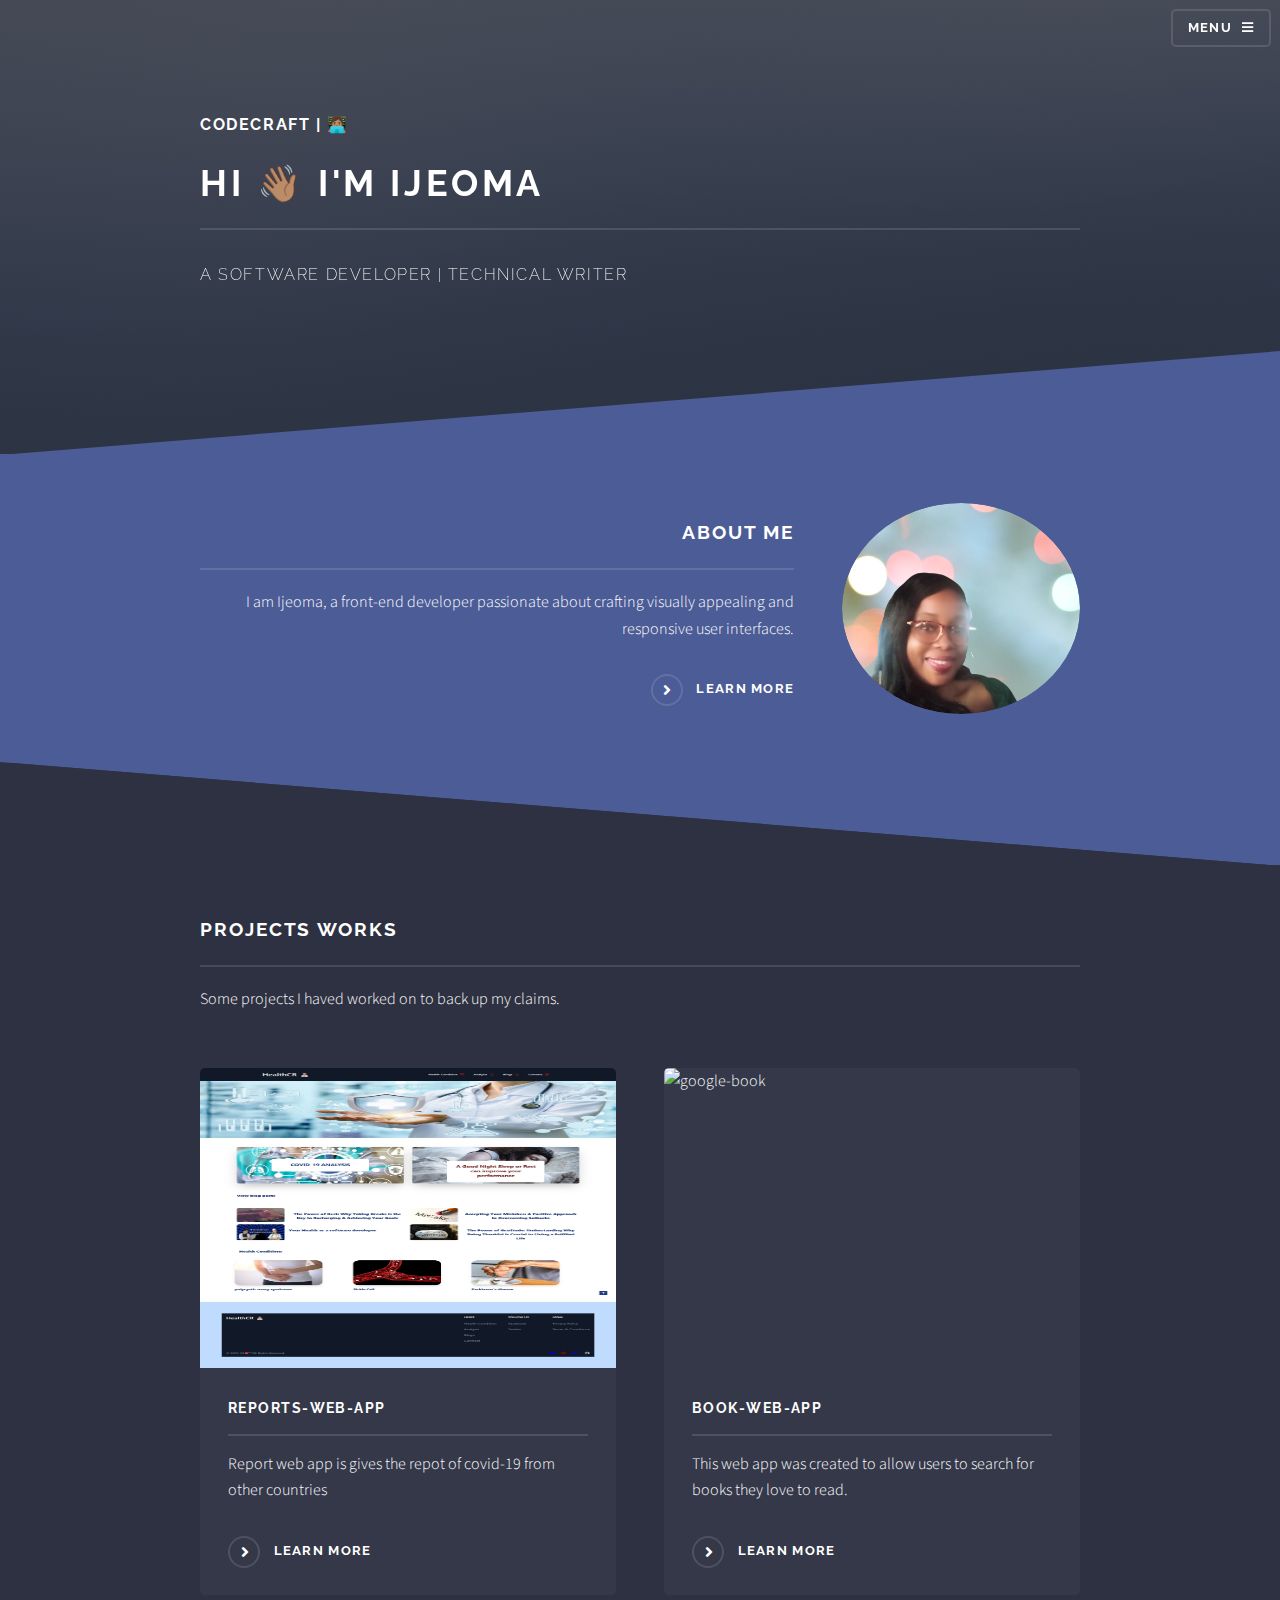
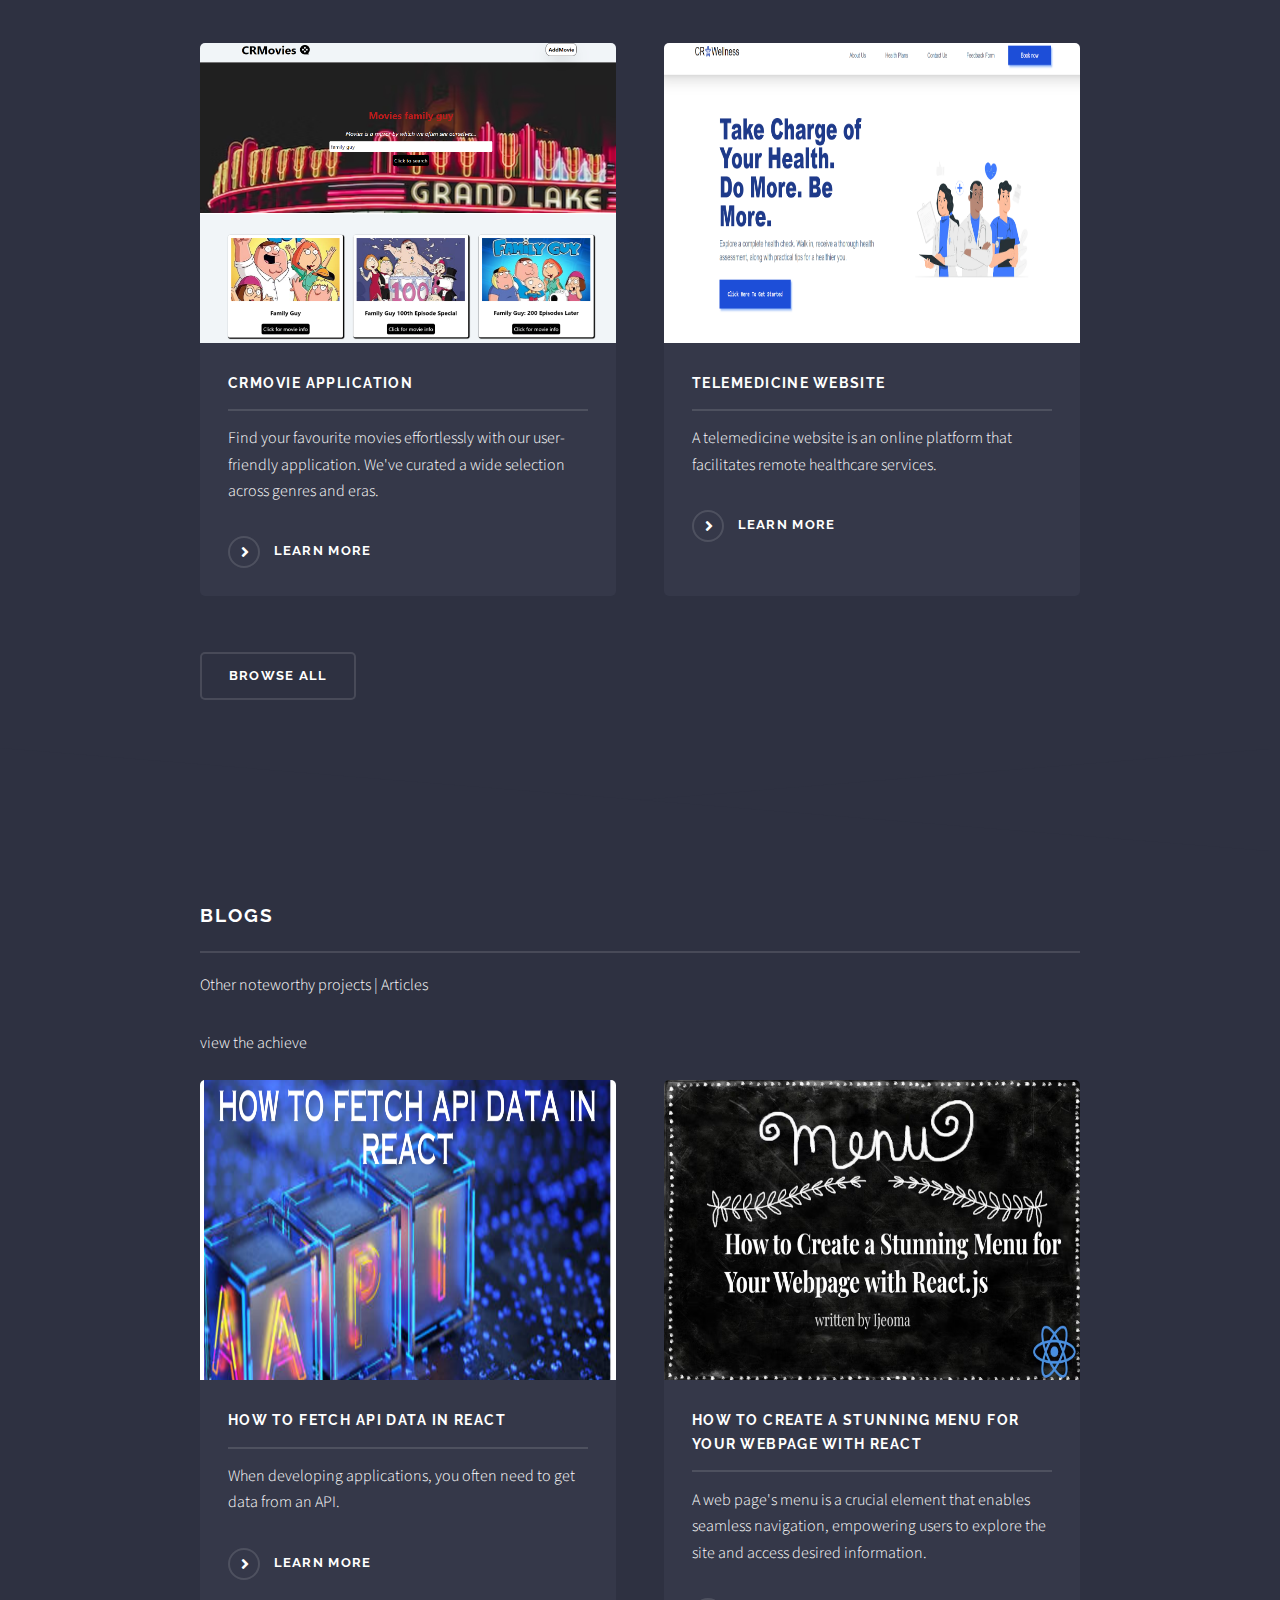
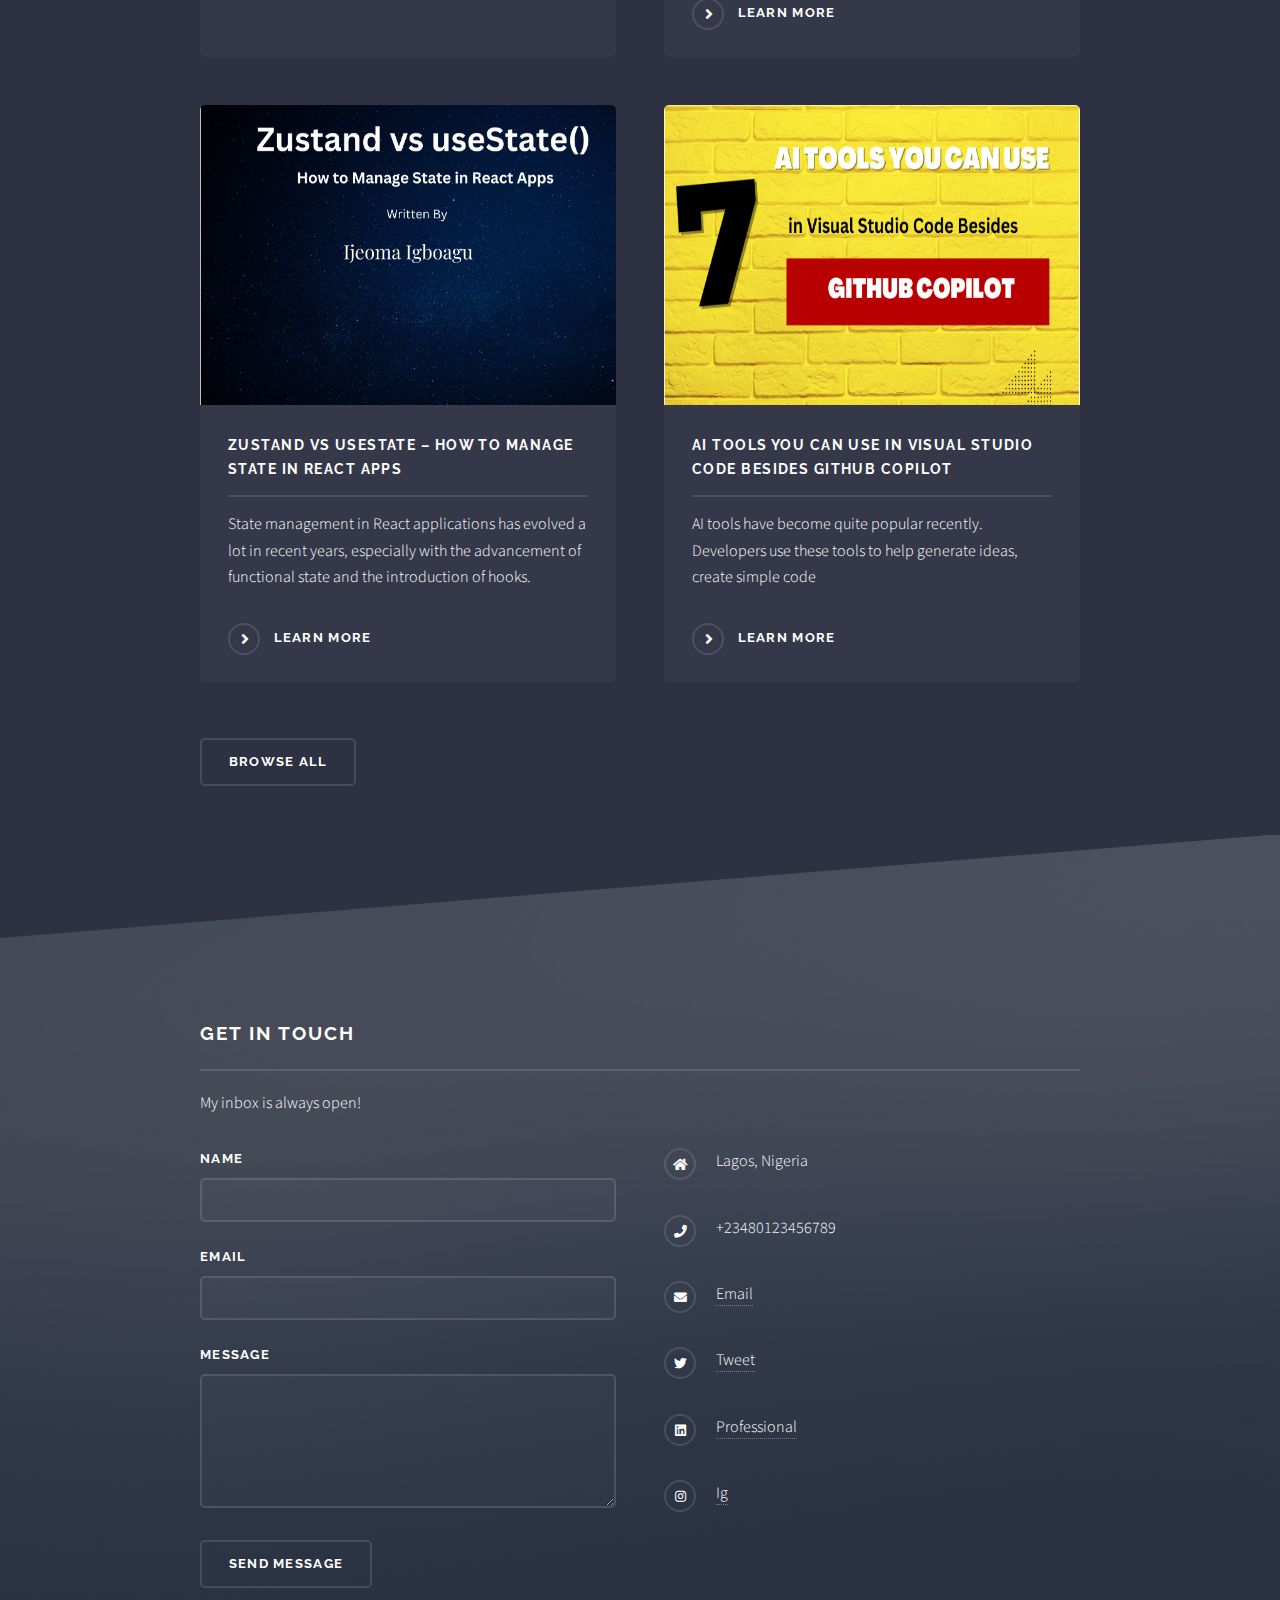
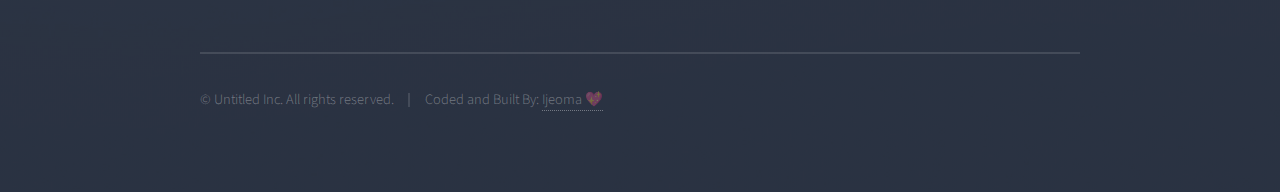
==== index.html @ 98dce1ad "headstarter-commit-portfolio" ====
<!DOCTYPE HTML>
<html lang="en" >
	<head>
		<title>Codecraft | 👩🏽‍💻</title>
		<meta charset="utf-8" />
		<meta name="viewport" content="width=device-width, initial-scale=1" />
		
		<link rel="stylesheet" href="assets/css/main.css" />
		<noscript><link rel="stylesheet" href="assets/css/noscript.css" /></noscript>
	</head>
	<body class="is-preload">

		<!-- Page Wrapper -->
			<div id="page-wrapper">

				<!-- Header -->
					<header id="header" class="alt">
						<h1><a href="index.html">👩🏽‍💻</a></h1>
						<nav>
							<a href="#menu">Menu</a>
						</nav>
					</header>

				<!-- Menu -->
					<nav id="menu">
						<div class="inner">
							<h2>Menu</h2>
							<ul class="links">
								<li><a href="index.html">Home</a></li>
								<li><a href="#about">About me</a></li>
								<li><a href="#projects">Projects</a></li>
								<li><a href="#blog">Blog</a></li>
								<li><a href="#footer">Contact</a></li>
							</ul>
							<a href="#" class="close">Close</a>
						</div>
					</nav>

				<!-- Banner -->
					<section id="banner">
						<div class="inner">
							<h1> Codecraft | 👩🏽‍💻</h1>
							<h2>Hi 👋🏽 I'm Ijeoma</h2>
							<p>A software developer | Technical writer</p>
						</div>
					</section>

				<!-- Wrapper -->
					<section id="wrapper">

						<!-- One -->
							<section id="about" class="wrapper spotlight style1">
								<div class="inner">
										<a href="#" class="image"><img src="images/ijay.png" alt="ij" /></a>
									<div class="content">
										<h2 class="major">About Me</h2>
										<p>I am Ijeoma, a front-end developer passionate about crafting visually appealing and responsive user interfaces.</p>
										<a href="about.html" class="special">Learn more</a>
									</div>
								</div>
							</section>
							<!-- two -->
							<section id="projects" class="wrapper alt style1">

								<div class="inner">
									<h2 class="major">Projects Works</h2>
									<p>	Some projects I haved worked on to back up my claims.</p>
									<section class="features">
										<article>
											<a href="#" class="image"><img src="images/reportpic.png" alt="web" class="imgs" /></a>
											<h3 class="major">Reports-Web-App</h3>
											<p>Report web app is gives the repot of covid-19 from other countries</p>
											<a href="https://github.com/ijayhub/Report-web-app" class="special">Learn more</a>
										</article>
										<article>
											<a href="#" class="image"><img src="images/google-book-apl.gif" alt="google-book" class="imgs" /></a>
											<h3 class="major">Book-Web-App</h3>
											<p>This web app was created to allow users to search for books they love to read.</p>
											<a href="https://github.com/ijayhub/Book-Web-App" class="special">Learn more</a>
										</article>
										<article>
											<a href="#" class="image"><img src="images/merncover.png" alt="fullstack" class="imgs" /></a>
											<h3 class="major">CrMovie Application</h3>
											<p>Find your favourite movies effortlessly with our user-friendly application. We've curated a wide selection across genres and eras.</p>
											<a href="https://github.com/ijayhub/Mern-project-final--tunga" class="special">Learn more</a>
										</article>
										<article>
											<a href="#" class="image"><img src="images/telemedicine-website.png" alt="telemedicine" class="imgs" /></a>
											<h3 class="major">Telemedicine Website</h3>
											<p>A telemedicine website is an online platform that facilitates remote healthcare services.</p>
											<a href="https://github.com/ijayhub/Telemedicine" class="special">Learn more</a>
										</article>
									</section>
									<ul class="actions">
										<li><a href="https://github.com/ijayhub" class="button">Browse All</a></li>
									</ul>
								</div>
							</section>
							<section id="blog" class="wrapper alt style1">

								<div class="inner">
									<h2 class="major">Blogs</h2>
									<p>Other noteworthy projects | Articles</p>
									<small>view the achieve</small>
									<section class="features">
										<article>
											<a href="#" class="image"><img src="images/1.png" alt="article1" class="imgs" /></a>
											<h3 class="major">How to Fetch API Data in React</h3>
											<p>When developing applications, you often need to get data from an API. </p>
											<a href="https://www.freecodecamp.org/news/how-to-fetch-api-data-in-react/" class="special">Learn more</a>
										</article>
										<article>
											<a href="#" class="image"><img src="images/2menu.jpg" alt="article2"  class="imgs" /></a>
											<h3 class="major">How to Create a Stunning Menu for Your Webpage with React</h3>
											<p>A web page's menu is a crucial element that enables seamless navigation, empowering users to explore the site and access desired information. </p>
											<a href="https://ijaycent.hashnode.dev/how-to-create-a-stunning-menu-for-your-webpage-with-react" class="special">Learn more</a>
										</article>
										<article>
											<a href="#" class="image"><img src="images/3usestate.png" alt="article3"  class="imgs" /></a>
											<h3 class="major">Zustand vs useState – How to Manage State in React Apps</h3>
											<p>State management in React applications has evolved a lot in recent years, especially with the advancement of functional state and the introduction of hooks.</p>
											<a href="https://www.freecodecamp.org/news/zustand-vs-usestate-how-to-manage-state-in-react/" class="special">Learn more</a>
										</article>
										<article>
											<a href="#" class="image"><img src="images/3.png" alt="article4"  class="imgs" /></a>
											<h3 class="major">AI Tools You Can Use in Visual Studio Code Besides GitHub Copilot</h3>
											<p>AI tools have become quite popular recently. Developers use these tools to help generate ideas, create simple code</p>
											<a href="https://www.freecodecamp.org/news/ai-tools-to-use-in-vs-code/" class="special">Learn more</a>
										</article>
									</section>
									<ul class="actions">
										<li><a href="https://www.freecodecamp.org/news/author/ijeoma/" class="button">Browse All</a></li>
									</ul>
								</div>
							</section>
					</section>

				<!-- Footer -->
					<section id="footer">
						<div class="inner">
							<h2 class="major">Get in touch</h2>
							<p>My inbox is always open!</p>
							<form method="post" action="https://usebasin.com/f/1b618f556885">
								<div class="fields">
									<div class="field">
										<label for="name">Name</label>
										<input type="text" name="name" id="name" />
									</div>
									<div class="field">
										<label for="email">Email</label>
										<input type="email" name="email" id="email" />
									</div>
									<div class="field">
										<label for="message">Message</label>
										<textarea name="message" id="message" rows="4"></textarea>
									</div>
								</div>
								<ul class="actions">
									<li><input type="submit" value="Send Message" /></li>
								</ul>
							</form>
							<ul class="contact">
								<li class="icon solid fa-home">
									Lagos, Nigeria
								</li>
								<li class="icon solid fa-phone">+23480123456789</li>
								<li class="icon solid fa-envelope"><a href="mailto:ijeonyi@gmail.com">Email</a>
								<li class="icon brands fa-twitter"><a href="https://twitter.com/ijaydimples">Tweet</a></li>
								<li class="icon brands fa-linkedin"><a href="https://www.linkedin.com/in/ijeoma-igboagu/">Professional</a></li>
								<li class="icon brands fa-instagram"><a href="https://instagram.com/ij.ijay/">Ig</a></li>
							</ul>
							<ul class="copyright">
								<li>&copy; Untitled Inc. All rights reserved.</li><li> Coded and Built By: <a href="https://github.com/ijayhub">Ijeoma 💖</a></li>
							</ul>
						</div>
					</section>

			</div>

		<!-- Scripts -->
			<script src="assets/js/jquery.min.js"></script>
			<script src="assets/js/jquery.scrollex.min.js"></script>
			<script src="assets/js/browser.min.js"></script>
			<script src="assets/js/breakpoints.min.js"></script>
			<script src="assets/js/util.js"></script>
			<script src="assets/js/main.js"></script>

	</body>
</html>
---- assets/css/main.css ----
@import url(fontawesome-all.min.css);
@import url("https://fonts.googleapis.com/css?family=Raleway:200,700|Source+Sans+Pro:300,600,300italic,600italic");

/*
	Solid State by HTML5 UP
	html5up.net | @ajlkn
	Free for personal and commercial use under the CCA 3.0 license (html5up.net/license)
*/

html, body, div, span, applet, object,
iframe, h1, h2, h3, h4, h5, h6, p, blockquote,
pre, a, abbr, acronym, address, big, cite,
code, del, dfn, em, img, ins, kbd, q, s, samp,
small, strike, strong, sub, sup, tt, var, b,
u, i, center, dl, dt, dd, ol, ul, li, fieldset,
form, label, legend, table, caption, tbody,
tfoot, thead, tr, th, td, article, aside,
canvas, details, embed, figure, figcaption,
footer, header, hgroup, menu, nav, output, ruby,
section, summary, time, mark, audio, video {
	margin: 0;
	padding: 0;
	border: 0;
	font-size: 100%;
	font: inherit;
	vertical-align: baseline;}

article, aside, details, figcaption, figure,
footer, header, hgroup, menu, nav, section {
	display: block;}

body {
	line-height: 1;
}

ol, ul {
	list-style: none;
}

blockquote, q {
	quotes: none;
}

	blockquote:before, blockquote:after, q:before, q:after {
		content: '';
		content: none;
	}

table {
	border-collapse: collapse;
	border-spacing: 0;
}

body {
	-webkit-text-size-adjust: none;
}

mark {
	background-color: transparent;
	color: inherit;
}

input::-moz-focus-inner {
	border: 0;
	padding: 0;
}

input, select, textarea {
	-moz-appearance: none;
	-webkit-appearance: none;
	-ms-appearance: none;
	appearance: none;
}

/* Basic */

	@-ms-viewport {
		width: device-width;
	}

	body {
		-ms-overflow-style: scrollbar;
	}

	@media screen and (max-width: 480px) {

		html, body {
			min-width: 320px;
		}

	}

	html {
		box-sizing: border-box;
	}

	*, *:before, *:after {
		box-sizing: inherit;
	}

	body {
		background-color: #2e3141;
		background-image: linear-gradient(to top, rgba(46, 49, 65, 0.8), rgba(46, 49, 65, 0.8)), url("../../images/bg.jpg");
		background-size: auto,
 cover;
		background-attachment: fixed,
 fixed;
		background-position: center,
 center;
	}

		body.is-preload *, body.is-preload *:before, body.is-preload *:after {
			-moz-animation: none !important;
			-webkit-animation: none !important;
			-ms-animation: none !important;
			animation: none !important;
			-moz-transition: none !important;
			-webkit-transition: none !important;
			-ms-transition: none !important;
			transition: none !important;
		}

/* Type */

	body, input, select, textarea {
		color: #ffffff;
		font-family: "Source Sans Pro", Helvetica, sans-serif;
		font-size: 16.5pt;
		font-weight: 300;
		line-height: 1.65;
	}

		@media screen and (max-width: 1680px) {

			body, input, select, textarea {
				font-size: 13pt;
			}

		}

		@media screen and (max-width: 1280px) {

			body, input, select, textarea {
				font-size: 12pt;
			}

		}

		@media screen and (max-width: 980px) {

			body, input, select, textarea {
				font-size: 12pt;
			}

		}

		@media screen and (max-width: 736px) {

			body, input, select, textarea {
				font-size: 12pt;
			}

		}

		@media screen and (max-width: 480px) {

			body, input, select, textarea {
				font-size: 12pt;
			}

		}

	a {
		-moz-transition: color 0.2s ease-in-out, border-bottom-color 0.2s ease-in-out;
		-webkit-transition: color 0.2s ease-in-out, border-bottom-color 0.2s ease-in-out;
		-ms-transition: color 0.2s ease-in-out, border-bottom-color 0.2s ease-in-out;
		transition: color 0.2s ease-in-out, border-bottom-color 0.2s ease-in-out;
		border-bottom: dotted 1px rgba(255, 255, 255, 0.35);
		color: #ffffff;
		text-decoration: none;
	}

		a:hover {
			border-bottom-color: transparent;
			color: #ffffff !important;
		}

		a.special:not(.button) {
			text-decoration: none;
			border-bottom: 0;
			display: block;
			font-family: Raleway, Helvetica, sans-serif;
			font-size: 0.8em;
			font-weight: 700;
			letter-spacing: 0.1em;
			margin: 0 0 2em 0;
			text-transform: uppercase;
		}

			a.special:not(.button):before {
				-moz-osx-font-smoothing: grayscale;
				-webkit-font-smoothing: antialiased;
				display: inline-block;
				font-style: normal;
				font-variant: normal;
				text-rendering: auto;
				line-height: 1;
				text-transform: none !important;
				font-family: 'Font Awesome 5 Free';
				font-weight: 900;
			}

			a.special:not(.button):before {
				-moz-transition: background-color 0.2s ease-in-out;
				-webkit-transition: background-color 0.2s ease-in-out;
				-ms-transition: background-color 0.2s ease-in-out;
				transition: background-color 0.2s ease-in-out;
				border-radius: 100%;
				border: solid 2px rgba(255, 255, 255, 0.125);
				content: '\f105';
				display: inline-block;
				font-size: 1.25em;
				height: 2em;
				line-height: 1.75em;
				margin-right: 0.85em;
				text-align: center;
				text-indent: 0.15em;
				vertical-align: middle;
				width: 2em;
			}

			a.special:not(.button):hover:before {
				background-color: rgba(255, 255, 255, 0.025);
			}

			a.special:not(.button):active:before {
				background-color: rgba(255, 255, 255, 0.075);
			}

	strong, b {
		color: #ffffff;
		font-weight: 600;
	}

	em, i {
		font-style: italic;
	}

	p {
		margin: 0 0 2em 0;
	}

	h1, h2, h3, h4, h5, h6 {
		color: #ffffff;
		font-family: Raleway, Helvetica, sans-serif;
		font-weight: 700;
		letter-spacing: 0.1em;
		margin: 0 0 1em 0;
		text-transform: uppercase;
	}

		h1 a, h2 a, h3 a, h4 a, h5 a, h6 a {
			color: inherit;
			text-decoration: none;
			border-bottom: 0;
		}

		h1 span, h2 span, h3 span, h4 span, h5 span, h6 span {
			font-weight: 200;
		}

		h1.major, h2.major, h3.major, h4.major, h5.major, h6.major {
			padding-bottom: 1em;
			border-bottom: solid 2px rgba(255, 255, 255, 0.125);
		}

	h2 {
		font-size: 1.2em;
	}

	h3 {
		font-size: 0.9em;
	}

	h4 {
		font-size: 0.7em;
	}

	h5 {
		font-size: 0.7em;
	}

	h6 {
		font-size: 0.7em;
	}

	@media screen and (max-width: 736px) {

		h2 {
			font-size: 1em;
		}

		h3 {
			font-size: 0.8em;
		}

	}

	sub {
		font-size: 0.8em;
		position: relative;
		top: 0.5em;
	}

	sup {
		font-size: 0.8em;
		position: relative;
		top: -0.5em;
	}

	blockquote {
		border-left: solid 4px rgba(255, 255, 255, 0.125);
		font-style: italic;
		margin: 0 0 2em 0;
		padding: 0.5em 0 0.5em 2em;
	}

	code {
		background: rgba(255, 255, 255, 0.025);
		border-radius: 5px;
		border: solid 2px rgba(255, 255, 255, 0.125);
		font-family: "Courier New", monospace;
		font-size: 0.9em;
		margin: 0 0.25em;
		padding: 0.25em 0.65em;
	}

	pre {
		-webkit-overflow-scrolling: touch;
		font-family: "Courier New", monospace;
		font-size: 0.9em;
		margin: 0 0 2em 0;
	}

		pre code {
			display: block;
			line-height: 1.75em;
			padding: 1em 1.5em;
			overflow-x: auto;
		}

	hr {
		border: 0;
		border-bottom: solid 2px rgba(255, 255, 255, 0.125);
		margin: 2.5em 0;
	}

		hr.major {
			margin: 4em 0;
		}

	.align-left {
		text-align: left;
	}

	.align-center {
		text-align: center;
	}

	.align-right {
		text-align: right;
	}

/* Row */

	.row {
		display: flex;
		flex-wrap: wrap;
		box-sizing: border-box;
		align-items: stretch;
	}

		.row > * {
			box-sizing: border-box;
		}

		.row.gtr-uniform > * > :last-child {
			margin-bottom: 0;
		}

		.row.aln-left {
			justify-content: flex-start;
		}

		.row.aln-center {
			justify-content: center;
		}

		.row.aln-right {
			justify-content: flex-end;
		}

		.row.aln-top {
			align-items: flex-start;
		}

		.row.aln-middle {
			align-items: center;
		}

		.row.aln-bottom {
			align-items: flex-end;
		}

		.row > .imp {
			order: -1;
		}

		.row > .col-1 {
			width: 8.33333%;
		}

		.row > .off-1 {
			margin-left: 8.33333%;
		}

		.row > .col-2 {
			width: 16.66667%;
		}

		.row > .off-2 {
			margin-left: 16.66667%;
		}

		.row > .col-3 {
			width: 25%;
		}

		.row > .off-3 {
			margin-left: 25%;
		}

		.row > .col-4 {
			width: 33.33333%;
		}

		.row > .off-4 {
			margin-left: 33.33333%;
		}

		.row > .col-5 {
			width: 41.66667%;
		}

		.row > .off-5 {
			margin-left: 41.66667%;
		}

		.row > .col-6 {
			width: 50%;
		}

		.row > .off-6 {
			margin-left: 50%;
		}

		.row > .col-7 {
			width: 58.33333%;
		}

		.row > .off-7 {
			margin-left: 58.33333%;
		}

		.row > .col-8 {
			width: 66.66667%;
		}

		.row > .off-8 {
			margin-left: 66.66667%;
		}

		.row > .col-9 {
			width: 75%;
		}

		.row > .off-9 {
			margin-left: 75%;
		}

		.row > .col-10 {
			width: 83.33333%;
		}

		.row > .off-10 {
			margin-left: 83.33333%;
		}

		.row > .col-11 {
			width: 91.66667%;
		}

		.row > .off-11 {
			margin-left: 91.66667%;
		}

		.row > .col-12 {
			width: 100%;
		}

		.row > .off-12 {
			margin-left: 100%;
		}

		.row.gtr-0 {
			margin-top: 0;
			margin-left: 0em;
		}

			.row.gtr-0 > * {
				padding: 0 0 0 0em;
			}

			.row.gtr-0.gtr-uniform {
				margin-top: 0em;
			}

				.row.gtr-0.gtr-uniform > * {
					padding-top: 0em;
				}

		.row.gtr-25 {
			margin-top: 0;
			margin-left: -0.4375em;
		}

			.row.gtr-25 > * {
				padding: 0 0 0 0.4375em;
			}

			.row.gtr-25.gtr-uniform {
				margin-top: -0.4375em;
			}

				.row.gtr-25.gtr-uniform > * {
					padding-top: 0.4375em;
				}

		.row.gtr-50 {
			margin-top: 0;
			margin-left: -0.875em;
		}

			.row.gtr-50 > * {
				padding: 0 0 0 0.875em;
			}

			.row.gtr-50.gtr-uniform {
				margin-top: -0.875em;
			}

				.row.gtr-50.gtr-uniform > * {
					padding-top: 0.875em;
				}

		.row {
			margin-top: 0;
			margin-left: -1.75em;
		}

			.row > * {
				padding: 0 0 0 1.75em;
			}

			.row.gtr-uniform {
				margin-top: -1.75em;
			}

				.row.gtr-uniform > * {
					padding-top: 1.75em;
				}

		.row.gtr-150 {
			margin-top: 0;
			margin-left: -2.625em;
		}

			.row.gtr-150 > * {
				padding: 0 0 0 2.625em;
			}

			.row.gtr-150.gtr-uniform {
				margin-top: -2.625em;
			}

				.row.gtr-150.gtr-uniform > * {
					padding-top: 2.625em;
				}

		.row.gtr-200 {
			margin-top: 0;
			margin-left: -3.5em;
		}

			.row.gtr-200 > * {
				padding: 0 0 0 3.5em;
			}

			.row.gtr-200.gtr-uniform {
				margin-top: -3.5em;
			}

				.row.gtr-200.gtr-uniform > * {
					padding-top: 3.5em;
				}

		@media screen and (max-width: 1680px) {

			.row {
				display: flex;
				flex-wrap: wrap;
				box-sizing: border-box;
				align-items: stretch;
			}

				.row > * {
					box-sizing: border-box;
				}

				.row.gtr-uniform > * > :last-child {
					margin-bottom: 0;
				}

				.row.aln-left {
					justify-content: flex-start;
				}

				.row.aln-center {
					justify-content: center;
				}

				.row.aln-right {
					justify-content: flex-end;
				}

				.row.aln-top {
					align-items: flex-start;
				}

				.row.aln-middle {
					align-items: center;
				}

				.row.aln-bottom {
					align-items: flex-end;
				}

				.row > .imp-xlarge {
					order: -1;
				}

				.row > .col-1-xlarge {
					width: 8.33333%;
				}

				.row > .off-1-xlarge {
					margin-left: 8.33333%;
				}

				.row > .col-2-xlarge {
					width: 16.66667%;
				}

				.row > .off-2-xlarge {
					margin-left: 16.66667%;
				}

				.row > .col-3-xlarge {
					width: 25%;
				}

				.row > .off-3-xlarge {
					margin-left: 25%;
				}

				.row > .col-4-xlarge {
					width: 33.33333%;
				}

				.row > .off-4-xlarge {
					margin-left: 33.33333%;
				}

				.row > .col-5-xlarge {
					width: 41.66667%;
				}

				.row > .off-5-xlarge {
					margin-left: 41.66667%;
				}

				.row > .col-6-xlarge {
					width: 50%;
				}

				.row > .off-6-xlarge {
					margin-left: 50%;
				}

				.row > .col-7-xlarge {
					width: 58.33333%;
				}

				.row > .off-7-xlarge {
					margin-left: 58.33333%;
				}

				.row > .col-8-xlarge {
					width: 66.66667%;
				}

				.row > .off-8-xlarge {
					margin-left: 66.66667%;
				}

				.row > .col-9-xlarge {
					width: 75%;
				}

				.row > .off-9-xlarge {
					margin-left: 75%;
				}

				.row > .col-10-xlarge {
					width: 83.33333%;
				}

				.row > .off-10-xlarge {
					margin-left: 83.33333%;
				}

				.row > .col-11-xlarge {
					width: 91.66667%;
				}

				.row > .off-11-xlarge {
					margin-left: 91.66667%;
				}

				.row > .col-12-xlarge {
					width: 100%;
				}

				.row > .off-12-xlarge {
					margin-left: 100%;
				}

				.row.gtr-0 {
					margin-top: 0;
					margin-left: 0em;
				}

					.row.gtr-0 > * {
						padding: 0 0 0 0em;
					}

					.row.gtr-0.gtr-uniform {
						margin-top: 0em;
					}

						.row.gtr-0.gtr-uniform > * {
							padding-top: 0em;
						}

				.row.gtr-25 {
					margin-top: 0;
					margin-left: -0.4375em;
				}

					.row.gtr-25 > * {
						padding: 0 0 0 0.4375em;
					}

					.row.gtr-25.gtr-uniform {
						margin-top: -0.4375em;
					}

						.row.gtr-25.gtr-uniform > * {
							padding-top: 0.4375em;
						}

				.row.gtr-50 {
					margin-top: 0;
					margin-left: -0.875em;
				}

					.row.gtr-50 > * {
						padding: 0 0 0 0.875em;
					}

					.row.gtr-50.gtr-uniform {
						margin-top: -0.875em;
					}

						.row.gtr-50.gtr-uniform > * {
							padding-top: 0.875em;
						}

				.row {
					margin-top: 0;
					margin-left: -1.75em;
				}

					.row > * {
						padding: 0 0 0 1.75em;
					}

					.row.gtr-uniform {
						margin-top: -1.75em;
					}

						.row.gtr-uniform > * {
							padding-top: 1.75em;
						}

				.row.gtr-150 {
					margin-top: 0;
					margin-left: -2.625em;
				}

					.row.gtr-150 > * {
						padding: 0 0 0 2.625em;
					}

					.row.gtr-150.gtr-uniform {
						margin-top: -2.625em;
					}

						.row.gtr-150.gtr-uniform > * {
							padding-top: 2.625em;
						}

				.row.gtr-200 {
					margin-top: 0;
					margin-left: -3.5em;
				}

					.row.gtr-200 > * {
						padding: 0 0 0 3.5em;
					}

					.row.gtr-200.gtr-uniform {
						margin-top: -3.5em;
					}

						.row.gtr-200.gtr-uniform > * {
							padding-top: 3.5em;
						}

		}

		@media screen and (max-width: 1280px) {

			.row {
				display: flex;
				flex-wrap: wrap;
				box-sizing: border-box;
				align-items: stretch;
			}

				.row > * {
					box-sizing: border-box;
				}

				.row.gtr-uniform > * > :last-child {
					margin-bottom: 0;
				}

				.row.aln-left {
					justify-content: flex-start;
				}

				.row.aln-center {
					justify-content: center;
				}

				.row.aln-right {
					justify-content: flex-end;
				}

				.row.aln-top {
					align-items: flex-start;
				}

				.row.aln-middle {
					align-items: center;
				}

				.row.aln-bottom {
					align-items: flex-end;
				}

				.row > .imp-large {
					order: -1;
				}

				.row > .col-1-large {
					width: 8.33333%;
				}

				.row > .off-1-large {
					margin-left: 8.33333%;
				}

				.row > .col-2-large {
					width: 16.66667%;
				}

				.row > .off-2-large {
					margin-left: 16.66667%;
				}

				.row > .col-3-large {
					width: 25%;
				}

				.row > .off-3-large {
					margin-left: 25%;
				}

				.row > .col-4-large {
					width: 33.33333%;
				}

				.row > .off-4-large {
					margin-left: 33.33333%;
				}

				.row > .col-5-large {
					width: 41.66667%;
				}

				.row > .off-5-large {
					margin-left: 41.66667%;
				}

				.row > .col-6-large {
					width: 50%;
				}

				.row > .off-6-large {
					margin-left: 50%;
				}

				.row > .col-7-large {
					width: 58.33333%;
				}

				.row > .off-7-large {
					margin-left: 58.33333%;
				}

				.row > .col-8-large {
					width: 66.66667%;
				}

				.row > .off-8-large {
					margin-left: 66.66667%;
				}

				.row > .col-9-large {
					width: 75%;
				}

				.row > .off-9-large {
					margin-left: 75%;
				}

				.row > .col-10-large {
					width: 83.33333%;
				}

				.row > .off-10-large {
					margin-left: 83.33333%;
				}

				.row > .col-11-large {
					width: 91.66667%;
				}

				.row > .off-11-large {
					margin-left: 91.66667%;
				}

				.row > .col-12-large {
					width: 100%;
				}

				.row > .off-12-large {
					margin-left: 100%;
				}

				.row.gtr-0 {
					margin-top: 0;
					margin-left: 0em;
				}

					.row.gtr-0 > * {
						padding: 0 0 0 0em;
					}

					.row.gtr-0.gtr-uniform {
						margin-top: 0em;
					}

						.row.gtr-0.gtr-uniform > * {
							padding-top: 0em;
						}

				.row.gtr-25 {
					margin-top: 0;
					margin-left: -0.4375em;
				}

					.row.gtr-25 > * {
						padding: 0 0 0 0.4375em;
					}

					.row.gtr-25.gtr-uniform {
						margin-top: -0.4375em;
					}

						.row.gtr-25.gtr-uniform > * {
							padding-top: 0.4375em;
						}

				.row.gtr-50 {
					margin-top: 0;
					margin-left: -0.875em;
				}

					.row.gtr-50 > * {
						padding: 0 0 0 0.875em;
					}

					.row.gtr-50.gtr-uniform {
						margin-top: -0.875em;
					}

						.row.gtr-50.gtr-uniform > * {
							padding-top: 0.875em;
						}

				.row {
					margin-top: 0;
					margin-left: -1.75em;
				}

					.row > * {
						padding: 0 0 0 1.75em;
					}

					.row.gtr-uniform {
						margin-top: -1.75em;
					}

						.row.gtr-uniform > * {
							padding-top: 1.75em;
						}

				.row.gtr-150 {
					margin-top: 0;
					margin-left: -2.625em;
				}

					.row.gtr-150 > * {
						padding: 0 0 0 2.625em;
					}

					.row.gtr-150.gtr-uniform {
						margin-top: -2.625em;
					}

						.row.gtr-150.gtr-uniform > * {
							padding-top: 2.625em;
						}

				.row.gtr-200 {
					margin-top: 0;
					margin-left: -3.5em;
				}

					.row.gtr-200 > * {
						padding: 0 0 0 3.5em;
					}

					.row.gtr-200.gtr-uniform {
						margin-top: -3.5em;
					}

						.row.gtr-200.gtr-uniform > * {
							padding-top: 3.5em;
						}

		}

		@media screen and (max-width: 980px) {

			.row {
				display: flex;
				flex-wrap: wrap;
				box-sizing: border-box;
				align-items: stretch;
			}

				.row > * {
					box-sizing: border-box;
				}

				.row.gtr-uniform > * > :last-child {
					margin-bottom: 0;
				}

				.row.aln-left {
					justify-content: flex-start;
				}

				.row.aln-center {
					justify-content: center;
				}

				.row.aln-right {
					justify-content: flex-end;
				}

				.row.aln-top {
					align-items: flex-start;
				}

				.row.aln-middle {
					align-items: center;
				}

				.row.aln-bottom {
					align-items: flex-end;
				}

				.row > .imp-medium {
					order: -1;
				}

				.row > .col-1-medium {
					width: 8.33333%;
				}

				.row > .off-1-medium {
					margin-left: 8.33333%;
				}

				.row > .col-2-medium {
					width: 16.66667%;
				}

				.row > .off-2-medium {
					margin-left: 16.66667%;
				}

				.row > .col-3-medium {
					width: 25%;
				}

				.row > .off-3-medium {
					margin-left: 25%;
				}

				.row > .col-4-medium {
					width: 33.33333%;
				}

				.row > .off-4-medium {
					margin-left: 33.33333%;
				}

				.row > .col-5-medium {
					width: 41.66667%;
				}

				.row > .off-5-medium {
					margin-left: 41.66667%;
				}

				.row > .col-6-medium {
					width: 50%;
				}

				.row > .off-6-medium {
					margin-left: 50%;
				}

				.row > .col-7-medium {
					width: 58.33333%;
				}

				.row > .off-7-medium {
					margin-left: 58.33333%;
				}

				.row > .col-8-medium {
					width: 66.66667%;
				}

				.row > .off-8-medium {
					margin-left: 66.66667%;
				}

				.row > .col-9-medium {
					width: 75%;
				}

				.row > .off-9-medium {
					margin-left: 75%;
				}

				.row > .col-10-medium {
					width: 83.33333%;
				}

				.row > .off-10-medium {
					margin-left: 83.33333%;
				}

				.row > .col-11-medium {
					width: 91.66667%;
				}

				.row > .off-11-medium {
					margin-left: 91.66667%;
				}

				.row > .col-12-medium {
					width: 100%;
				}

				.row > .off-12-medium {
					margin-left: 100%;
				}

				.row.gtr-0 {
					margin-top: 0;
					margin-left: 0em;
				}

					.row.gtr-0 > * {
						padding: 0 0 0 0em;
					}

					.row.gtr-0.gtr-uniform {
						margin-top: 0em;
					}

						.row.gtr-0.gtr-uniform > * {
							padding-top: 0em;
						}

				.row.gtr-25 {
					margin-top: 0;
					margin-left: -0.4375em;
				}

					.row.gtr-25 > * {
						padding: 0 0 0 0.4375em;
					}

					.row.gtr-25.gtr-uniform {
						margin-top: -0.4375em;
					}

						.row.gtr-25.gtr-uniform > * {
							padding-top: 0.4375em;
						}

				.row.gtr-50 {
					margin-top: 0;
					margin-left: -0.875em;
				}

					.row.gtr-50 > * {
						padding: 0 0 0 0.875em;
					}

					.row.gtr-50.gtr-uniform {
						margin-top: -0.875em;
					}

						.row.gtr-50.gtr-uniform > * {
							padding-top: 0.875em;
						}

				.row {
					margin-top: 0;
					margin-left: -1.75em;
				}

					.row > * {
						padding: 0 0 0 1.75em;
					}

					.row.gtr-uniform {
						margin-top: -1.75em;
					}

						.row.gtr-uniform > * {
							padding-top: 1.75em;
						}

				.row.gtr-150 {
					margin-top: 0;
					margin-left: -2.625em;
				}

					.row.gtr-150 > * {
						padding: 0 0 0 2.625em;
					}

					.row.gtr-150.gtr-uniform {
						margin-top: -2.625em;
					}

						.row.gtr-150.gtr-uniform > * {
							padding-top: 2.625em;
						}

				.row.gtr-200 {
					margin-top: 0;
					margin-left: -3.5em;
				}

					.row.gtr-200 > * {
						padding: 0 0 0 3.5em;
					}

					.row.gtr-200.gtr-uniform {
						margin-top: -3.5em;
					}

						.row.gtr-200.gtr-uniform > * {
							padding-top: 3.5em;
						}

		}

		@media screen and (max-width: 736px) {

			.row {
				display: flex;
				flex-wrap: wrap;
				box-sizing: border-box;
				align-items: stretch;
			}

				.row > * {
					box-sizing: border-box;
				}

				.row.gtr-uniform > * > :last-child {
					margin-bottom: 0;
				}

				.row.aln-left {
					justify-content: flex-start;
				}

				.row.aln-center {
					justify-content: center;
				}

				.row.aln-right {
					justify-content: flex-end;
				}

				.row.aln-top {
					align-items: flex-start;
				}

				.row.aln-middle {
					align-items: center;
				}

				.row.aln-bottom {
					align-items: flex-end;
				}

				.row > .imp-small {
					order: -1;
				}

				.row > .col-1-small {
					width: 8.33333%;
				}

				.row > .off-1-small {
					margin-left: 8.33333%;
				}

				.row > .col-2-small {
					width: 16.66667%;
				}

				.row > .off-2-small {
					margin-left: 16.66667%;
				}

				.row > .col-3-small {
					width: 25%;
				}

				.row > .off-3-small {
					margin-left: 25%;
				}

				.row > .col-4-small {
					width: 33.33333%;
				}

				.row > .off-4-small {
					margin-left: 33.33333%;
				}

				.row > .col-5-small {
					width: 41.66667%;
				}

				.row > .off-5-small {
					margin-left: 41.66667%;
				}

				.row > .col-6-small {
					width: 50%;
				}

				.row > .off-6-small {
					margin-left: 50%;
				}

				.row > .col-7-small {
					width: 58.33333%;
				}

				.row > .off-7-small {
					margin-left: 58.33333%;
				}

				.row > .col-8-small {
					width: 66.66667%;
				}

				.row > .off-8-small {
					margin-left: 66.66667%;
				}

				.row > .col-9-small {
					width: 75%;
				}

				.row > .off-9-small {
					margin-left: 75%;
				}

				.row > .col-10-small {
					width: 83.33333%;
				}

				.row > .off-10-small {
					margin-left: 83.33333%;
				}

				.row > .col-11-small {
					width: 91.66667%;
				}

				.row > .off-11-small {
					margin-left: 91.66667%;
				}

				.row > .col-12-small {
					width: 100%;
				}

				.row > .off-12-small {
					margin-left: 100%;
				}

				.row.gtr-0 {
					margin-top: 0;
					margin-left: 0em;
				}

					.row.gtr-0 > * {
						padding: 0 0 0 0em;
					}

					.row.gtr-0.gtr-uniform {
						margin-top: 0em;
					}

						.row.gtr-0.gtr-uniform > * {
							padding-top: 0em;
						}

				.row.gtr-25 {
					margin-top: 0;
					margin-left: -0.3125em;
				}

					.row.gtr-25 > * {
						padding: 0 0 0 0.3125em;
					}

					.row.gtr-25.gtr-uniform {
						margin-top: -0.3125em;
					}

						.row.gtr-25.gtr-uniform > * {
							padding-top: 0.3125em;
						}

				.row.gtr-50 {
					margin-top: 0;
					margin-left: -0.625em;
				}

					.row.gtr-50 > * {
						padding: 0 0 0 0.625em;
					}

					.row.gtr-50.gtr-uniform {
						margin-top: -0.625em;
					}

						.row.gtr-50.gtr-uniform > * {
							padding-top: 0.625em;
						}

				.row {
					margin-top: 0;
					margin-left: -1.25em;
				}

					.row > * {
						padding: 0 0 0 1.25em;
					}

					.row.gtr-uniform {
						margin-top: -1.25em;
					}

						.row.gtr-uniform > * {
							padding-top: 1.25em;
						}

				.row.gtr-150 {
					margin-top: 0;
					margin-left: -1.875em;
				}

					.row.gtr-150 > * {
						padding: 0 0 0 1.875em;
					}

					.row.gtr-150.gtr-uniform {
						margin-top: -1.875em;
					}

						.row.gtr-150.gtr-uniform > * {
							padding-top: 1.875em;
						}

				.row.gtr-200 {
					margin-top: 0;
					margin-left: -2.5em;
				}

					.row.gtr-200 > * {
						padding: 0 0 0 2.5em;
					}

					.row.gtr-200.gtr-uniform {
						margin-top: -2.5em;
					}

						.row.gtr-200.gtr-uniform > * {
							padding-top: 2.5em;
						}

		}

		@media screen and (max-width: 480px) {

			.row {
				display: flex;
				flex-wrap: wrap;
				box-sizing: border-box;
				align-items: stretch;
			}

				.row > * {
					box-sizing: border-box;
				}

				.row.gtr-uniform > * > :last-child {
					margin-bottom: 0;
				}

				.row.aln-left {
					justify-content: flex-start;
				}

				.row.aln-center {
					justify-content: center;
				}

				.row.aln-right {
					justify-content: flex-end;
				}

				.row.aln-top {
					align-items: flex-start;
				}

				.row.aln-middle {
					align-items: center;
				}

				.row.aln-bottom {
					align-items: flex-end;
				}

				.row > .imp-xsmall {
					order: -1;
				}

				.row > .col-1-xsmall {
					width: 8.33333%;
				}

				.row > .off-1-xsmall {
					margin-left: 8.33333%;
				}

				.row > .col-2-xsmall {
					width: 16.66667%;
				}

				.row > .off-2-xsmall {
					margin-left: 16.66667%;
				}

				.row > .col-3-xsmall {
					width: 25%;
				}

				.row > .off-3-xsmall {
					margin-left: 25%;
				}

				.row > .col-4-xsmall {
					width: 33.33333%;
				}

				.row > .off-4-xsmall {
					margin-left: 33.33333%;
				}

				.row > .col-5-xsmall {
					width: 41.66667%;
				}

				.row > .off-5-xsmall {
					margin-left: 41.66667%;
				}

				.row > .col-6-xsmall {
					width: 50%;
				}

				.row > .off-6-xsmall {
					margin-left: 50%;
				}

				.row > .col-7-xsmall {
					width: 58.33333%;
				}

				.row > .off-7-xsmall {
					margin-left: 58.33333%;
				}

				.row > .col-8-xsmall {
					width: 66.66667%;
				}

				.row > .off-8-xsmall {
					margin-left: 66.66667%;
				}

				.row > .col-9-xsmall {
					width: 75%;
				}

				.row > .off-9-xsmall {
					margin-left: 75%;
				}

				.row > .col-10-xsmall {
					width: 83.33333%;
				}

				.row > .off-10-xsmall {
					margin-left: 83.33333%;
				}

				.row > .col-11-xsmall {
					width: 91.66667%;
				}

				.row > .off-11-xsmall {
					margin-left: 91.66667%;
				}

				.row > .col-12-xsmall {
					width: 100%;
				}

				.row > .off-12-xsmall {
					margin-left: 100%;
				}

				.row.gtr-0 {
					margin-top: 0;
					margin-left: 0em;
				}

					.row.gtr-0 > * {
						padding: 0 0 0 0em;
					}

					.row.gtr-0.gtr-uniform {
						margin-top: 0em;
					}

						.row.gtr-0.gtr-uniform > * {
							padding-top: 0em;
						}

				.row.gtr-25 {
					margin-top: 0;
					margin-left: -0.3125em;
				}

					.row.gtr-25 > * {
						padding: 0 0 0 0.3125em;
					}

					.row.gtr-25.gtr-uniform {
						margin-top: -0.3125em;
					}

						.row.gtr-25.gtr-uniform > * {
							padding-top: 0.3125em;
						}

				.row.gtr-50 {
					margin-top: 0;
					margin-left: -0.625em;
				}

					.row.gtr-50 > * {
						padding: 0 0 0 0.625em;
					}

					.row.gtr-50.gtr-uniform {
						margin-top: -0.625em;
					}

						.row.gtr-50.gtr-uniform > * {
							padding-top: 0.625em;
						}

				.row {
					margin-top: 0;
					margin-left: -1.25em;
				}

					.row > * {
						padding: 0 0 0 1.25em;
					}

					.row.gtr-uniform {
						margin-top: -1.25em;
					}

						.row.gtr-uniform > * {
							padding-top: 1.25em;
						}

				.row.gtr-150 {
					margin-top: 0;
					margin-left: -1.875em;
				}

					.row.gtr-150 > * {
						padding: 0 0 0 1.875em;
					}

					.row.gtr-150.gtr-uniform {
						margin-top: -1.875em;
					}

						.row.gtr-150.gtr-uniform > * {
							padding-top: 1.875em;
						}

				.row.gtr-200 {
					margin-top: 0;
					margin-left: -2.5em;
				}

					.row.gtr-200 > * {
						padding: 0 0 0 2.5em;
					}

					.row.gtr-200.gtr-uniform {
						margin-top: -2.5em;
					}

						.row.gtr-200.gtr-uniform > * {
							padding-top: 2.5em;
						}

		}

		@media screen and (max-width: 360px) {

			.row {
				display: flex;
				flex-wrap: wrap;
				box-sizing: border-box;
				align-items: stretch;
			}

				.row > * {
					box-sizing: border-box;
				}

				.row.gtr-uniform > * > :last-child {
					margin-bottom: 0;
				}

				.row.aln-left {
					justify-content: flex-start;
				}

				.row.aln-center {
					justify-content: center;
				}

				.row.aln-right {
					justify-content: flex-end;
				}

				.row.aln-top {
					align-items: flex-start;
				}

				.row.aln-middle {
					align-items: center;
				}

				.row.aln-bottom {
					align-items: flex-end;
				}

				.row > .imp-xxsmall {
					order: -1;
				}

				.row > .col-1-xxsmall {
					width: 8.33333%;
				}

				.row > .off-1-xxsmall {
					margin-left: 8.33333%;
				}

				.row > .col-2-xxsmall {
					width: 16.66667%;
				}

				.row > .off-2-xxsmall {
					margin-left: 16.66667%;
				}

				.row > .col-3-xxsmall {
					width: 25%;
				}

				.row > .off-3-xxsmall {
					margin-left: 25%;
				}

				.row > .col-4-xxsmall {
					width: 33.33333%;
				}

				.row > .off-4-xxsmall {
					margin-left: 33.33333%;
				}

				.row > .col-5-xxsmall {
					width: 41.66667%;
				}

				.row > .off-5-xxsmall {
					margin-left: 41.66667%;
				}

				.row > .col-6-xxsmall {
					width: 50%;
				}

				.row > .off-6-xxsmall {
					margin-left: 50%;
				}

				.row > .col-7-xxsmall {
					width: 58.33333%;
				}

				.row > .off-7-xxsmall {
					margin-left: 58.33333%;
				}

				.row > .col-8-xxsmall {
					width: 66.66667%;
				}

				.row > .off-8-xxsmall {
					margin-left: 66.66667%;
				}

				.row > .col-9-xxsmall {
					width: 75%;
				}

				.row > .off-9-xxsmall {
					margin-left: 75%;
				}

				.row > .col-10-xxsmall {
					width: 83.33333%;
				}

				.row > .off-10-xxsmall {
					margin-left: 83.33333%;
				}

				.row > .col-11-xxsmall {
					width: 91.66667%;
				}

				.row > .off-11-xxsmall {
					margin-left: 91.66667%;
				}

				.row > .col-12-xxsmall {
					width: 100%;
				}

				.row > .off-12-xxsmall {
					margin-left: 100%;
				}

				.row.gtr-0 {
					margin-top: 0;
					margin-left: 0em;
				}

					.row.gtr-0 > * {
						padding: 0 0 0 0em;
					}

					.row.gtr-0.gtr-uniform {
						margin-top: 0em;
					}

						.row.gtr-0.gtr-uniform > * {
							padding-top: 0em;
						}

				.row.gtr-25 {
					margin-top: 0;
					margin-left: -0.3125em;
				}

					.row.gtr-25 > * {
						padding: 0 0 0 0.3125em;
					}

					.row.gtr-25.gtr-uniform {
						margin-top: -0.3125em;
					}

						.row.gtr-25.gtr-uniform > * {
							padding-top: 0.3125em;
						}

				.row.gtr-50 {
					margin-top: 0;
					margin-left: -0.625em;
				}

					.row.gtr-50 > * {
						padding: 0 0 0 0.625em;
					}

					.row.gtr-50.gtr-uniform {
						margin-top: -0.625em;
					}

						.row.gtr-50.gtr-uniform > * {
							padding-top: 0.625em;
						}

				.row {
					margin-top: 0;
					margin-left: -1.25em;
				}

					.row > * {
						padding: 0 0 0 1.25em;
					}

					.row.gtr-uniform {
						margin-top: -1.25em;
					}

						.row.gtr-uniform > * {
							padding-top: 1.25em;
						}

				.row.gtr-150 {
					margin-top: 0;
					margin-left: -1.875em;
				}

					.row.gtr-150 > * {
						padding: 0 0 0 1.875em;
					}

					.row.gtr-150.gtr-uniform {
						margin-top: -1.875em;
					}

						.row.gtr-150.gtr-uniform > * {
							padding-top: 1.875em;
						}

				.row.gtr-200 {
					margin-top: 0;
					margin-left: -2.5em;
				}

					.row.gtr-200 > * {
						padding: 0 0 0 2.5em;
					}

					.row.gtr-200.gtr-uniform {
						margin-top: -2.5em;
					}

						.row.gtr-200.gtr-uniform > * {
							padding-top: 2.5em;
						}

		}

/* Section/Article */

	section.special, article.special {
		text-align: center;
	}

/* Form */

	form {
		margin: 0 0 2em 0;
	}

		form > :last-child {
			margin-bottom: 0;
		}

		form > .fields {
			display: -moz-flex;
			display: -webkit-flex;
			display: -ms-flex;
			display: flex;
			-moz-flex-wrap: wrap;
			-webkit-flex-wrap: wrap;
			-ms-flex-wrap: wrap;
			flex-wrap: wrap;
			width: calc(100% + 3em);
			margin: -1.5em 0 2em -1.5em;
		}

			form > .fields > .field {
				-moz-flex-grow: 0;
				-webkit-flex-grow: 0;
				-ms-flex-grow: 0;
				flex-grow: 0;
				-moz-flex-shrink: 0;
				-webkit-flex-shrink: 0;
				-ms-flex-shrink: 0;
				flex-shrink: 0;
				padding: 1.5em 0 0 1.5em;
				width: calc(100% - 1.5em);
			}

				form > .fields > .field.half {
					width: calc(50% - 0.75em);
				}

				form > .fields > .field.third {
					width: calc(100%/3 - 0.5em);
				}

				form > .fields > .field.quarter {
					width: calc(25% - 0.375em);
				}

		@media screen and (max-width: 480px) {

			form > .fields {
				width: calc(100% + 3em);
				margin: -1.5em 0 2em -1.5em;
			}

				form > .fields > .field {
					padding: 1.5em 0 0 1.5em;
					width: calc(100% - 1.5em);
				}

					form > .fields > .field.half {
						width: calc(100% - 1.5em);
					}

					form > .fields > .field.third {
						width: calc(100% - 1.5em);
					}

					form > .fields > .field.quarter {
						width: calc(100% - 1.5em);
					}

		}

	label {
		color: #ffffff;
		display: block;
		font-family: Raleway, Helvetica, sans-serif;
		font-size: 0.8em;
		font-weight: 700;
		letter-spacing: 0.1em;
		margin: 0 0 0.7em 0;
		text-transform: uppercase;
	}

	input[type="text"],
	input[type="password"],
	input[type="email"],
	input[type="tel"],
	select,
	textarea {
		-moz-appearance: none;
		-webkit-appearance: none;
		-ms-appearance: none;
		appearance: none;
		background: rgba(255, 255, 255, 0.025);
		border-radius: 5px;
		border: none;
		border: solid 2px rgba(255, 255, 255, 0.125);
		color: inherit;
		display: block;
		outline: 0;
		padding: 0 1em;
		text-decoration: none;
		width: 100%;
	}

		input[type="text"]:invalid,
		input[type="password"]:invalid,
		input[type="email"]:invalid,
		input[type="tel"]:invalid,
		select:invalid,
		textarea:invalid {
			box-shadow: none;
		}

		input[type="text"]:focus,
		input[type="password"]:focus,
		input[type="email"]:focus,
		input[type="tel"]:focus,
		select:focus,
		textarea:focus {
			border-color: #5b6ba6;
		}

	select {
		background-image: url("data:image/svg+xml;charset=utf8,%3Csvg xmlns='http://www.w3.org/2000/svg' width='40' height='40' preserveAspectRatio='none' viewBox='0 0 40 40'%3E%3Cpath d='M9.4,12.3l10.4,10.4l10.4-10.4c0.2-0.2,0.5-0.4,0.9-0.4c0.3,0,0.6,0.1,0.9,0.4l3.3,3.3c0.2,0.2,0.4,0.5,0.4,0.9 c0,0.4-0.1,0.6-0.4,0.9L20.7,31.9c-0.2,0.2-0.5,0.4-0.9,0.4c-0.3,0-0.6-0.1-0.9-0.4L4.3,17.3c-0.2-0.2-0.4-0.5-0.4-0.9 c0-0.4,0.1-0.6,0.4-0.9l3.3-3.3c0.2-0.2,0.5-0.4,0.9-0.4S9.1,12.1,9.4,12.3z' fill='rgba(255, 255, 255, 0.125)' /%3E%3C/svg%3E");
		background-size: 1.25rem;
		background-repeat: no-repeat;
		background-position: calc(100% - 1rem) center;
		height: 2.75em;
		padding-right: 2.75em;
		text-overflow: ellipsis;
	}

		select option {
			color: #ffffff;
			background: #2e3141;
		}

		select:focus::-ms-value {
			background-color: transparent;
		}

		select::-ms-expand {
			display: none;
		}

	input[type="text"],
	input[type="password"],
	input[type="email"],
	select {
		height: 2.75em;
	}

	textarea {
		padding: 0.75em 1em;
	}

	input[type="checkbox"],
	input[type="radio"] {
		-moz-appearance: none;
		-webkit-appearance: none;
		-ms-appearance: none;
		appearance: none;
		display: block;
		float: left;
		margin-right: -2em;
		opacity: 0;
		width: 1em;
		z-index: -1;
	}

		input[type="checkbox"] + label,
		input[type="radio"] + label {
			text-decoration: none;
			color: #ffffff;
			cursor: pointer;
			display: inline-block;
			font-size: 1em;
			font-family: "Source Sans Pro", Helvetica, sans-serif;
			text-transform: none;
			letter-spacing: 0;
			font-weight: 300;
			padding-left: 2.4em;
			padding-right: 0.75em;
			position: relative;
		}

			input[type="checkbox"] + label:before,
			input[type="radio"] + label:before {
				-moz-osx-font-smoothing: grayscale;
				-webkit-font-smoothing: antialiased;
				display: inline-block;
				font-style: normal;
				font-variant: normal;
				text-rendering: auto;
				line-height: 1;
				text-transform: none !important;
				font-family: 'Font Awesome 5 Free';
				font-weight: 900;
			}

			input[type="checkbox"] + label:before,
			input[type="radio"] + label:before {
				background: rgba(255, 255, 255, 0.025);
				border-radius: 5px;
				border: solid 2px rgba(255, 255, 255, 0.125);
				content: '';
				display: inline-block;
				font-size: 0.8em;
				height: 2.0625em;
				left: 0;
				line-height: 2.0625em;
				position: absolute;
				text-align: center;
				top: 0;
				width: 2.0625em;
			}

		input[type="checkbox"]:checked + label:before,
		input[type="radio"]:checked + label:before {
			background: #ffffff;
			border-color: #ffffff;
			content: '\f00c';
			color: #2e3141;
		}

		input[type="checkbox"]:focus + label:before,
		input[type="radio"]:focus + label:before {
			border-color: #4c5c96;
		}

	input[type="checkbox"] + label:before {
		border-radius: 5px;
	}

	input[type="radio"] + label:before {
		border-radius: 100%;
	}

	::-webkit-input-placeholder {
		color: rgba(255, 255, 255, 0.35) !important;
		opacity: 1.0;
	}

	:-moz-placeholder {
		color: rgba(255, 255, 255, 0.35) !important;
		opacity: 1.0;
	}

	::-moz-placeholder {
		color: rgba(255, 255, 255, 0.35) !important;
		opacity: 1.0;
	}

	:-ms-input-placeholder {
		color: rgba(255, 255, 255, 0.35) !important;
		opacity: 1.0;
	}

/* Box */

	.box {
		border-radius: 5px;
		border: solid 2px rgba(255, 255, 255, 0.125);
		margin-bottom: 2em;
		padding: 1.5em;
	}

		.box > :last-child,
		.box > :last-child > :last-child,
		.box > :last-child > :last-child > :last-child {
			margin-bottom: 0;
		}

		.box.alt {
			border: 0;
			border-radius: 0;
			padding: 0;
		}

/* Icon */

	.icon {
		text-decoration: none;
		border-bottom: none;
		position: relative;
	}

		.icon:before {
			-moz-osx-font-smoothing: grayscale;
			-webkit-font-smoothing: antialiased;
			display: inline-block;
			font-style: normal;
			font-variant: normal;
			text-rendering: auto;
			line-height: 1;
			text-transform: none !important;
			font-family: 'Font Awesome 5 Free';
			font-weight: 400;
		}

		.icon > .label {
			display: none;
		}

		.icon:before {
			line-height: inherit;
		}

		.icon.solid:before {
			font-weight: 900;
		}

		.icon.brands:before {
			font-family: 'Font Awesome 5 Brands';
		}

/* Image */

	.image {
		border-radius: 5px;
		border: 0;
		display: inline-block;
		position: relative;
	}

		.image img {
			border-radius: 5px;
			display: block;
		}

		.image.left, .image.right {
			max-width: 40%;
		}

			.image.left img, .image.right img {
				width: 100%;
			}

		.image.left {
			float: left;
			padding: 0 1.5em 1em 0;
			top: 0.25em;
		}

		.image.right {
			float: right;
			padding: 0 0 1em 1.5em;
			top: 0.25em;
		}

		.image.fit {
			display: block;
			margin: 0 0 2em 0;
			width: 100%;
		}

			.image.fit img {
				width: 100%;
			}

		.image.main {
			display: block;
			margin: 0 0 3em 0;
			width: 100%;
		}

			.image.main img {
				width: 100%;
			}

/* List */

	ol {
		list-style: decimal;
		margin: 0 0 2em 0;
		padding-left: 1.25em;
	}

		ol li {
			padding-left: 0.25em;
		}

	ul {
		list-style: disc;
		margin: 0 0 2em 0;
		padding-left: 1em;
	}

		ul li {
			padding-left: 0.5em;
		}

		ul.alt {
			list-style: none;
			padding-left: 0;
		}

			ul.alt li {
				border-top: solid 1px rgba(255, 255, 255, 0.125);
				padding: 0.5em 0;
			}

				ul.alt li:first-child {
					border-top: 0;
					padding-top: 0;
				}

	dl {
		margin: 0 0 2em 0;
	}

		dl dt {
			display: block;
			font-weight: 600;
			margin: 0 0 1em 0;
		}

		dl dd {
			margin-left: 2em;
		}

/* Actions */

	ul.actions {
		display: -moz-flex;
		display: -webkit-flex;
		display: -ms-flex;
		display: flex;
		cursor: default;
		list-style: none;
		margin-left: -1em;
		padding-left: 0;
	}

		ul.actions li {
			padding: 0 0 0 1em;
			vertical-align: middle;
		}

		ul.actions.special {
			-moz-justify-content: center;
			-webkit-justify-content: center;
			-ms-justify-content: center;
			justify-content: center;
			width: 100%;
			margin-left: 0;
		}

			ul.actions.special li:first-child {
				padding-left: 0;
			}

		ul.actions.stacked {
			-moz-flex-direction: column;
			-webkit-flex-direction: column;
			-ms-flex-direction: column;
			flex-direction: column;
			margin-left: 0;
		}

			ul.actions.stacked li {
				padding: 1.3em 0 0 0;
			}

				ul.actions.stacked li:first-child {
					padding-top: 0;
				}

		ul.actions.fit {
			width: calc(100% + 1em);
		}

			ul.actions.fit li {
				-moz-flex-grow: 1;
				-webkit-flex-grow: 1;
				-ms-flex-grow: 1;
				flex-grow: 1;
				-moz-flex-shrink: 1;
				-webkit-flex-shrink: 1;
				-ms-flex-shrink: 1;
				flex-shrink: 1;
				width: 100%;
			}

				ul.actions.fit li > * {
					width: 100%;
				}

			ul.actions.fit.stacked {
				width: 100%;
			}

		@media screen and (max-width: 480px) {

			ul.actions:not(.fixed) {
				-moz-flex-direction: column;
				-webkit-flex-direction: column;
				-ms-flex-direction: column;
				flex-direction: column;
				margin-left: 0;
				width: 100% !important;
			}

				ul.actions:not(.fixed) li {
					-moz-flex-grow: 1;
					-webkit-flex-grow: 1;
					-ms-flex-grow: 1;
					flex-grow: 1;
					-moz-flex-shrink: 1;
					-webkit-flex-shrink: 1;
					-ms-flex-shrink: 1;
					flex-shrink: 1;
					padding: 1em 0 0 0;
					text-align: center;
					width: 100%;
				}

					ul.actions:not(.fixed) li > * {
						width: 100%;
					}

					ul.actions:not(.fixed) li:first-child {
						padding-top: 0;
					}

					ul.actions:not(.fixed) li input[type="submit"],
					ul.actions:not(.fixed) li input[type="reset"],
					ul.actions:not(.fixed) li input[type="button"],
					ul.actions:not(.fixed) li button,
					ul.actions:not(.fixed) li .button {
						width: 100%;
					}

						ul.actions:not(.fixed) li input[type="submit"].icon:before,
						ul.actions:not(.fixed) li input[type="reset"].icon:before,
						ul.actions:not(.fixed) li input[type="button"].icon:before,
						ul.actions:not(.fixed) li button.icon:before,
						ul.actions:not(.fixed) li .button.icon:before {
							margin-left: -0.5rem;
						}

		}

/* Icons */

	ul.icons {
		cursor: default;
		list-style: none;
		padding-left: 0;
	}

		ul.icons li {
			display: inline-block;
			padding: 0 1em 0 0;
		}

			ul.icons li:last-child {
				padding-right: 0;
			}

			ul.icons li .icon:before {
				font-size: 1.25em;
			}

/* Contact */

	ul.contact {
		list-style: none;
		padding: 0;
	}

		ul.contact li {
			text-decoration: none;
			margin: 2.5em 0 0 0;
			padding: 0 0 0 3.25em;
			position: relative;
		}

			ul.contact li:before {
				-moz-osx-font-smoothing: grayscale;
				-webkit-font-smoothing: antialiased;
				display: inline-block;
				font-style: normal;
				font-variant: normal;
				text-rendering: auto;
				line-height: 1;
				text-transform: none !important;
				font-family: 'Font Awesome 5 Free';
				font-weight: 400;
			}

			ul.contact li:before {
				border-radius: 100%;
				border: solid 2px rgba(255, 255, 255, 0.125);
				display: inline-block;
				font-size: 0.8em;
				height: 2.5em;
				left: 0;
				line-height: 2.35em;
				position: absolute;
				text-align: center;
				top: 0;
				width: 2.5em;
			}

			ul.contact li:first-child {
				margin-top: 0;
			}

		@media screen and (max-width: 736px) {

			ul.contact li {
				margin: 1.5em 0 0 0;
			}

		}

/* Pagination */

	ul.pagination {
		cursor: default;
		list-style: none;
		padding-left: 0;
	}

		ul.pagination li {
			display: inline-block;
			padding-left: 0;
			vertical-align: middle;
		}

			ul.pagination li > .page {
				-moz-transition: background-color 0.2s ease-in-out, color 0.2s ease-in-out;
				-webkit-transition: background-color 0.2s ease-in-out, color 0.2s ease-in-out;
				-ms-transition: background-color 0.2s ease-in-out, color 0.2s ease-in-out;
				transition: background-color 0.2s ease-in-out, color 0.2s ease-in-out;
				border-bottom: 0;
				border-radius: 5px;
				display: inline-block;
				height: 1.5em;
				line-height: 1.5em;
				margin: 0 0.125em;
				min-width: 1.5em;
				padding: 0 0.5em;
				text-align: center;
			}

				ul.pagination li > .page:hover {
					background-color: rgba(255, 255, 255, 0.025);
				}

				ul.pagination li > .page.active {
					background-color: #4c5c96;
				}

			ul.pagination li:first-child {
				padding-right: 0.75em;
			}

			ul.pagination li:last-child {
				padding-left: 0.75em;
			}

		@media screen and (max-width: 480px) {

			ul.pagination li:nth-child(n+2):nth-last-child(n+2) {
				display: none;
			}

			ul.pagination li .button {
				width: 100%;
			}

			ul.pagination li:first-child {
				width: calc(50% - 2px);
				text-align: left;
				padding-right: 0.325em;
			}

			ul.pagination li:last-child {
				width: calc(50% - 2px);
				text-align: right;
				padding-left: 0.325em;
			}

		}

/* Table */

	.table-wrapper {
		-webkit-overflow-scrolling: touch;
		overflow-x: auto;
	}

	table {
		margin: 0 0 2em 0;
		width: 100%;
	}

		table tbody tr {
			border: solid 1px rgba(255, 255, 255, 0.125);
			border-left: 0;
			border-right: 0;
		}

			table tbody tr:nth-child(2n + 1) {
				background-color: rgba(255, 255, 255, 0.025);
			}

		table td {
			padding: 0.75em 0.75em;
		}

		table th {
			color: #ffffff;
			font-size: 0.9em;
			font-weight: 600;
			padding: 0 0.75em 0.75em 0.75em;
			text-align: left;
		}

		table thead {
			border-bottom: solid 2px rgba(255, 255, 255, 0.125);
		}

		table tfoot {
			border-top: solid 2px rgba(255, 255, 255, 0.125);
		}

		table.alt {
			border-collapse: separate;
		}

			table.alt tbody tr td {
				border: solid 1px rgba(255, 255, 255, 0.125);
				border-left-width: 0;
				border-top-width: 0;
			}

				table.alt tbody tr td:first-child {
					border-left-width: 1px;
				}

			table.alt tbody tr:first-child td {
				border-top-width: 1px;
			}

			table.alt thead {
				border-bottom: 0;
			}

			table.alt tfoot {
				border-top: 0;
			}

/* Button */

	input[type="submit"],
	input[type="reset"],
	input[type="button"],
	button,
	.button {
		-moz-appearance: none;
		-webkit-appearance: none;
		-ms-appearance: none;
		appearance: none;
		-moz-transition: background-color 0.2s ease-in-out;
		-webkit-transition: background-color 0.2s ease-in-out;
		-ms-transition: background-color 0.2s ease-in-out;
		transition: background-color 0.2s ease-in-out;
		background-color: transparent;
		border-radius: 5px;
		border: 0;
		box-shadow: inset 0 0 0 2px rgba(255, 255, 255, 0.125);
		color: #ffffff !important;
		cursor: pointer;
		display: inline-block;
		font-family: Raleway, Helvetica, sans-serif;
		font-size: 0.8em;
		font-weight: 700;
		height: 3.75em;
		letter-spacing: 0.1em;
		line-height: 3.75em;
		padding: 0 2.25em;
		text-align: center;
		text-decoration: none;
		text-transform: uppercase;
		white-space: nowrap;
	}

		input[type="submit"]:hover,
		input[type="reset"]:hover,
		input[type="button"]:hover,
		button:hover,
		.button:hover {
			background-color: rgba(255, 255, 255, 0.025);
		}

		input[type="submit"]:active,
		input[type="reset"]:active,
		input[type="button"]:active,
		button:active,
		.button:active {
			background-color: rgba(255, 255, 255, 0.075);
		}

		input[type="submit"].icon:before,
		input[type="reset"].icon:before,
		input[type="button"].icon:before,
		button.icon:before,
		.button.icon:before {
			margin-right: 0.5em;
			color: rgba(255, 255, 255, 0.35);
		}

		input[type="submit"].primary,
		input[type="reset"].primary,
		input[type="button"].primary,
		button.primary,
		.button.primary {
			background-color: #4c5c96;
			box-shadow: none;
		}

			input[type="submit"].primary:hover,
			input[type="reset"].primary:hover,
			input[type="button"].primary:hover,
			button.primary:hover,
			.button.primary:hover {
				background-color: #53639e;
			}

			input[type="submit"].primary:active,
			input[type="reset"].primary:active,
			input[type="button"].primary:active,
			button.primary:active,
			.button.primary:active {
				background-color: #45558d;
			}

			input[type="submit"].primary.icon:before,
			input[type="reset"].primary.icon:before,
			input[type="button"].primary.icon:before,
			button.primary.icon:before,
			.button.primary.icon:before {
				color: #7985b0;
			}

		input[type="submit"].fit,
		input[type="reset"].fit,
		input[type="button"].fit,
		button.fit,
		.button.fit {
			width: 100%;
		}

		input[type="submit"].small,
		input[type="reset"].small,
		input[type="button"].small,
		button.small,
		.button.small {
			font-size: 0.6em;
		}

		input[type="submit"].large,
		input[type="reset"].large,
		input[type="button"].large,
		button.large,
		.button.large {
			font-size: 1em;
		}

		input[type="submit"].disabled, input[type="submit"]:disabled,
		input[type="reset"].disabled,
		input[type="reset"]:disabled,
		input[type="button"].disabled,
		input[type="button"]:disabled,
		button.disabled,
		button:disabled,
		.button.disabled,
		.button:disabled {
			opacity: 0.25;
		}

		@media screen and (max-width: 480px) {

			input[type="submit"],
			input[type="reset"],
			input[type="button"],
			button,
			.button {
				padding: 0;
			}

		}

/* Features */

	.features {
		display: -moz-flex;
		display: -webkit-flex;
		display: -ms-flex;
		display: flex;
		-moz-flex-wrap: wrap;
		-webkit-flex-wrap: wrap;
		-ms-flex-wrap: wrap;
		flex-wrap: wrap;
		margin: 0 0 2em 0;
	}

		.features article {
			padding: 1.75em 1.75em 0.1em 1.75em ;
			background-color: #353849;
			border-radius: 5px;
			margin: 1.5em 3em 1.5em 0;
			width: calc(50% - 1.5em);
		}

			.features article:nth-child(2n) {
				margin-right: 0;
			}

			.features article .image {
				border-radius: 5px 5px 0 0;
				display: block;
				margin-bottom: 1.75em;
				margin-left: -1.75em;
				margin-top: -1.75em;
				position: relative;
				width: calc(100% + 3.5em);
			}

				.features article .image img {
					border-radius: 5px 5px 0 0;
					width: 100%;
				}

		@media screen and (max-width: 980px) {

			.features article {
				margin: 1em 2em 1em 0;
				width: calc(50% - 1em);
			}

		}

		@media screen and (max-width: 736px) {

			.features article {
				padding: 1.5em 1.5em 0.1em 1.5em ;
				margin: 0.875em 1.75em 0.875em 0;
				width: calc(50% - 0.875em - 1px);
			}

				.features article .image {
					margin-bottom: 1.5em;
					margin-left: -1.5em;
					margin-top: -1.5em;
					width: calc(100% + 3em);
				}

		}

		@media screen and (max-width: 480px) {

			.features {
				display: block;
			}

				.features article {
					width: 100%;
					margin: 0 0 2em 0 !important;
				}

		}

/* Header */

	#header {
		-moz-transition: background-color 0.2s ease-in-out;
		-webkit-transition: background-color 0.2s ease-in-out;
		-ms-transition: background-color 0.2s ease-in-out;
		transition: background-color 0.2s ease-in-out;
		background-color: rgba(53, 56, 73, 0.95);
		height: 3.5em;
		left: 0;
		line-height: 3.5em;
		padding: 0 1.25em;
		position: fixed;
		top: 0;
		width: 100%;
		z-index: 10000;
	}

		#header h1 {
			-moz-transition: opacity 0.2s ease-in-out, visibility 0.2s;
			-webkit-transition: opacity 0.2s ease-in-out, visibility 0.2s;
			-ms-transition: opacity 0.2s ease-in-out, visibility 0.2s;
			transition: opacity 0.2s ease-in-out, visibility 0.2s;
			border-bottom: 0;
			font-size: 0.8em;
			margin-bottom: 0;
			opacity: 1;
			visibility: visible;
		}

			#header h1 a {
				border: 0;
			}

		#header nav {
			font-family: Raleway, Helvetica, sans-serif;
			font-size: 0.8em;
			font-weight: 700;
			height: 3em;
			letter-spacing: 0.1em;
			line-height: 3em;
			position: absolute;
			right: 0.7em;
			text-transform: uppercase;
			top: 0.7em;
		}

			#header nav a {
				border: 0;
				display: inline-block;
				padding: 0 1em;
			}

				#header nav a:before {
					float: right;
					margin-left: 0.75em;
				}

				#header nav a[href="#menu"] {
					text-decoration: none;
					-moz-transition: background-color 0.2s ease-in-out;
					-webkit-transition: background-color 0.2s ease-in-out;
					-ms-transition: background-color 0.2s ease-in-out;
					transition: background-color 0.2s ease-in-out;
					border-radius: 5px;
					box-shadow: inset 0 0 0 2px rgba(255, 255, 255, 0.125);
					padding: 0 1.35em;
				}

					#header nav a[href="#menu"]:before {
						-moz-osx-font-smoothing: grayscale;
						-webkit-font-smoothing: antialiased;
						display: inline-block;
						font-style: normal;
						font-variant: normal;
						text-rendering: auto;
						line-height: 1;
						text-transform: none !important;
						font-family: 'Font Awesome 5 Free';
						font-weight: 900;
					}

					#header nav a[href="#menu"]:before {
						content: '\f0c9';
						line-height: inherit;
					}

					#header nav a[href="#menu"]:hover {
						background-color: rgba(255, 255, 255, 0.025);
					}

					#header nav a[href="#menu"]:active {
						background-color: rgba(255, 255, 255, 0.075);
					}

		#header.alt {
			background-color: transparent;
		}

			#header.alt h1 {
				opacity: 0;
				visibility: hidden;
			}

		@media screen and (max-width: 736px) {

			#header {
				height: 2.75em;
				line-height: 2.75em;
			}

				#header nav {
					top: 0;
					right: 0;
					height: inherit;
					line-height: inherit;
				}

					#header nav a {
						height: inherit;
						line-height: inherit;
					}

						#header nav a[href="#menu"] {
							box-shadow: none;
							padding: 0 1em;
							border-radius: 0;
						}

							#header nav a[href="#menu"]:hover, #header nav a[href="#menu"]:active {
								background-color: inherit;
							}

		}

		@media screen and (max-width: 480px) {

			#header nav a[href="#menu"] {
				width: 4em;
				white-space: nowrap;
				text-indent: 4em;
				position: relative;
			}

				#header nav a[href="#menu"]:before {
					width: inherit;
					position: absolute;
					top: 0;
					left: 0;
					text-indent: 0;
					text-align: right;
					margin-left: 0;
					padding-right: 1.25em;
				}

		}

/* Menu */

	#page-wrapper {
		-moz-transition: -moz-filter 0.25s ease;
		-webkit-transition: -webkit-filter 0.25s ease;
		-ms-transition: -ms-filter 0.25s ease;
		transition: filter 0.25s ease;
	}

	#menu {
		-moz-align-items: center;
		-webkit-align-items: center;
		-ms-align-items: center;
		align-items: center;
		display: -moz-flex;
		display: -webkit-flex;
		display: -ms-flex;
		display: flex;
		-moz-justify-content: center;
		-webkit-justify-content: center;
		-ms-justify-content: center;
		justify-content: center;
		pointer-events: none;
		-moz-transition: opacity 0.35s ease, visibility 0.35s;
		-webkit-transition: opacity 0.35s ease, visibility 0.35s;
		-ms-transition: opacity 0.35s ease, visibility 0.35s;
		transition: opacity 0.35s ease, visibility 0.35s;
		-moz-user-select: none;
		-webkit-user-select: none;
		-ms-user-select: none;
		user-select: none;
		-webkit-tap-highlight-color: rgba(0, 0, 0, 0);
		background: rgba(46, 49, 65, 0.8);
		cursor: default;
		height: 100%;
		left: 0;
		opacity: 0;
		position: fixed;
		text-align: center;
		top: 0;
		visibility: hidden;
		width: 100%;
	}

		#menu .inner {
			padding: 2.5em 1.5em 0.5em 1.5em ;
			-moz-transform: translateY(0.5em);
			-webkit-transform: translateY(0.5em);
			-ms-transform: translateY(0.5em);
			transform: translateY(0.5em);
			-moz-transition: opacity 0.35s ease, -moz-transform 0.35s ease;
			-webkit-transition: opacity 0.35s ease, -webkit-transform 0.35s ease;
			-ms-transition: opacity 0.35s ease, -ms-transform 0.35s ease;
			transition: opacity 0.35s ease, transform 0.35s ease;
			-webkit-overflow-scrolling: touch;
			background: #4c5c96;
			border-radius: 5px;
			display: block;
			max-width: 100%;
			opacity: 0;
			position: relative;
			width: 18em;
		}

		#menu h2 {
			border-bottom: solid 2px rgba(255, 255, 255, 0.125);
			padding-bottom: 1em;
		}

		#menu .close {
			background-image: url("images/close.svg");
			background-position: 75% 25%;
			background-repeat: no-repeat;
			background-size: 2em 2em;
			border: 0;
			content: '';
			display: block;
			height: 4em;
			overflow: hidden;
			position: absolute;
			right: 0;
			text-align: center;
			text-indent: 4em;
			top: 0;
			width: 4em;
		}

		#menu .links {
			list-style: none;
			margin-bottom: 1.5em;
			padding: 0;
		}

			#menu .links li {
				padding: 0;
			}

				#menu .links li a {
					border-radius: 5px;
					border: 0;
					display: block;
					font-family: Raleway, Helvetica, sans-serif;
					font-size: 0.8em;
					font-weight: 200;
					letter-spacing: 0.1em;
					line-height: 1.85em;
					padding: 0.75em 0;
					text-transform: uppercase;
				}

					#menu .links li a:hover {
						background: #45558d;
					}

		@media screen and (max-width: 736px) {

			#menu .inner {
				max-height: 100%;
				overflow-y: auto;
				overflow-x: hidden;
			}

				#menu .inner .close {
					background-size: 1.5em 1.5em;
				}

		}

	body.is-menu-visible #page-wrapper {
		-moz-filter: blur(1.5px);
		-webkit-filter: blur(1.5px);
		-ms-filter: blur(1.5px);
		filter: blur(1.5px);
	}

	body.is-menu-visible #menu {
		pointer-events: auto;
		opacity: 1;
		visibility: visible;
	}

		body.is-menu-visible #menu .inner {
			-moz-transform: translateY(0);
			-webkit-transform: translateY(0);
			-ms-transform: translateY(0);
			transform: translateY(0);
			opacity: 1;
		}

/* Banner */

	#banner {
		padding: 10em 0 4.75em 0 ;
	}

		#banner .inner {
			margin: 0 auto;
			width: 55em;
		}

		#banner .logo {
			-moz-transition: opacity 2s ease, -moz-transform 1s ease;
			-webkit-transition: opacity 2s ease, -webkit-transform 1s ease;
			-ms-transition: opacity 2s ease, -ms-transform 1s ease;
			transition: opacity 2s ease, transform 1s ease;
			-moz-transform: translateY(0);
			-webkit-transform: translateY(0);
			-ms-transform: translateY(0);
			transform: translateY(0);
			opacity: 1;
			margin: 0 0 1.3em 0;
		}

			#banner .logo .icon {
				border-radius: 100%;
				border: solid 2px rgba(255, 255, 255, 0.125);
				cursor: default;
				display: inline-block;
				font-size: 2em;
				height: 2.25em;
				line-height: 2.25em;
				text-align: center;
				width: 2.25em;
			}

		#banner h2 {
			-moz-transition: opacity 0.5s ease, -moz-transform 0.5s ease, -moz-filter 0.25s ease;
			-webkit-transition: opacity 0.5s ease, -webkit-transform 0.5s ease, -webkit-filter 0.25s ease;
			-ms-transition: opacity 0.5s ease, -ms-transform 0.5s ease, -ms-filter 0.25s ease;
			transition: opacity 0.5s ease, transform 0.5s ease, filter 0.25s ease;
			-moz-transform: translateX(0);
			-webkit-transform: translateX(0);
			-ms-transform: translateX(0);
			transform: translateX(0);
			-moz-transition-delay: 0.65s;
			-webkit-transition-delay: 0.65s;
			-ms-transition-delay: 0.65s;
			transition-delay: 0.65s;
			-moz-filter: blur(0);
			-webkit-filter: blur(0);
			-ms-filter: blur(0);
			filter: blur(0);
			opacity: 1;
			border-bottom: solid 2px rgba(255, 255, 255, 0.125);
			font-size: 2.25em;
			margin-bottom: 0.8em;
			padding-bottom: 0.4em;
		}

		#banner p {
			-moz-transition: opacity 0.5s ease, -moz-transform 0.5s ease, -moz-filter 0.25s ease;
			-webkit-transition: opacity 0.5s ease, -webkit-transform 0.5s ease, -webkit-filter 0.25s ease;
			-ms-transition: opacity 0.5s ease, -ms-transform 0.5s ease, -ms-filter 0.25s ease;
			transition: opacity 0.5s ease, transform 0.5s ease, filter 0.25s ease;
			-moz-transform: translateX(0);
			-webkit-transform: translateX(0);
			-ms-transform: translateX(0);
			transform: translateX(0);
			-moz-transition-delay: 0.8s;
			-webkit-transition-delay: 0.8s;
			-ms-transition-delay: 0.8s;
			transition-delay: 0.8s;
			-moz-filter: blur(0);
			-webkit-filter: blur(0);
			-ms-filter: blur(0);
			filter: blur(0);
			opacity: 1;
			font-family: Raleway, Helvetica, sans-serif;
			font-size: 1em;
			font-weight: 200;
			letter-spacing: 0.1em;
			line-height: 2;
			text-transform: uppercase;
		}

		@media screen and (max-width: 1280px) {

			#banner {
				padding: 7em 0 8.25em 0 ;
				background-color: #2e3141;
				background-image: linear-gradient(to top, rgba(46, 49, 65, 0.8), rgba(46, 49, 65, 0.8)), url("../../images/bg.jpg");
				background-size: auto,
 cover;
				background-position: center,
 center;
				margin-bottom: -6.5em;
			}

		}

		@media screen and (max-width: 980px) {

			#banner {
				padding: 12em 3em 12.375em 3em ;
				margin-bottom: -4.75em;
			}

				#banner .inner {
					width: 100%;
				}

		}

		@media screen and (max-width: 736px) {

			#banner {
				padding: 5em 2em 4.25em 2em ;
				margin-bottom: -2.5em;
			}

				#banner .logo {
					margin: 0 0 1em 0;
				}

					#banner .logo .icon {
						font-size: 1.5em;
					}

				#banner h2 {
					font-size: 1.5em;
				}

				#banner p {
					font-size: 0.8em;
				}

		}

		body.is-preload #banner .logo {
			-moz-transform: translateY(0.5em);
			-webkit-transform: translateY(0.5em);
			-ms-transform: translateY(0.5em);
			transform: translateY(0.5em);
			opacity: 0;
		}

		body.is-preload #banner h2 {
			opacity: 0;
			-moz-transform: translateX(0.25em);
			-webkit-transform: translateX(0.25em);
			-ms-transform: translateX(0.25em);
			transform: translateX(0.25em);
			-moz-filter: blur(2px);
			-webkit-filter: blur(2px);
			-ms-filter: blur(2px);
			filter: blur(2px);
		}

		body.is-preload #banner p {
			opacity: 0;
			-moz-transform: translateX(0.5em);
			-webkit-transform: translateX(0.5em);
			-ms-transform: translateX(0.5em);
			transform: translateX(0.5em);
			-moz-filter: blur(2px);
			-webkit-filter: blur(2px);
			-ms-filter: blur(2px);
			filter: blur(2px);
		}

/* Wrapper */

	#wrapper > header {
		padding: 11em 0 2.25em 0 ;
	}

		#wrapper > header .inner {
			margin: 0 auto;
			width: 55em;
		}

		#wrapper > header h2 {
			border-bottom: solid 2px rgba(255, 255, 255, 0.125);
			font-size: 2em;
			margin-bottom: 0.8em;
			padding-bottom: 0.4em;
		}

		#wrapper > header p {
			font-family: Raleway, Helvetica, sans-serif;
			font-size: 1em;
			font-weight: 200;
			letter-spacing: 0.1em;
			line-height: 2;
			text-transform: uppercase;
		}

	@media screen and (max-width: 1280px) {

		#wrapper > header {
			padding: 9em 0 6.25em 0 ;
			background-color: #2e3141;
			background-image: linear-gradient(to top, rgba(46, 49, 65, 0.8), rgba(46, 49, 65, 0.8)), url("../../images/bg.jpg");
			background-size: auto,
 cover;
			background-position: center,
 0% 30%;
			margin-bottom: -6.5em;
		}

	}

	@media screen and (max-width: 980px) {

		#wrapper > header {
			padding: 11em 3em 7.375em 3em ;
			background-size: auto,
 cover;
			background-position: center,
 0% 0%;
			margin-bottom: -4.75em;
		}

			#wrapper > header .inner {
				width: 100%;
			}

	}

	@media screen and (max-width: 736px) {

		#wrapper > header {
			padding: 6.5em 2em 3em 2em ;
			background-size: auto,
 125%;
			margin-bottom: -2.5em;
		}

			#wrapper > header h2 {
				font-size: 1.25em;
			}

			#wrapper > header p {
				font-size: 0.8em;
			}

	}

	.wrapper {
		background-color: #2e3141;
		margin: 6.5em 0;
		position: relative;
	}

		.wrapper:before, .wrapper:after {
			background-image: url("data:image/svg+xml;charset=utf8,%3Csvg xmlns='http://www.w3.org/2000/svg' width='100' height='100' viewBox='0 0 100 100' preserveAspectRatio='none'%3E%3Cpolygon points='0,100 100,0 100,100' style='fill:%232e3141%3B' /%3E%3C/svg%3E");
		}

		.wrapper:before {
			box-shadow: inset 0 -1px 0 0 #2e3141, 0 1px 0 0 #2e3141;
		}

		.wrapper:after {
			box-shadow: inset 0 -1px 0 0 #2e3141, 0 1px 0 0 #2e3141;
		}

		.wrapper:before, .wrapper:after {
			background-repeat: no-repeat;
			background-size: 100% 100%;
			content: '';
			display: block;
			height: 6.5em;
			position: absolute;
			width: 100%;
		}

		.wrapper:before {
			left: 0;
			top: -6.5em;
		}

		.wrapper:after {
			-moz-transform: scaleY(-1);
			-webkit-transform: scaleY(-1);
			-ms-transform: scaleY(-1);
			transform: scaleY(-1);
			bottom: -6.5em;
			left: 0;
		}

		.wrapper.alt:before {
			-moz-transform: scaleX(-1);
			-webkit-transform: scaleX(-1);
			-ms-transform: scaleX(-1);
			transform: scaleX(-1);
		}

		.wrapper.alt:after {
			-moz-transform: scaleY(-1) scaleX(-1);
			-webkit-transform: scaleY(-1) scaleX(-1);
			-ms-transform: scaleY(-1) scaleX(-1);
			transform: scaleY(-1) scaleX(-1);
		}

		.wrapper .inner {
			padding: 3em 0 1em 0 ;
			margin: 0 auto;
			width: 55em;
		}

		.wrapper.style2 {
			background-color: #353849;
		}

			.wrapper.style2:before, .wrapper.style2:after {
				background-image: url("data:image/svg+xml;charset=utf8,%3Csvg xmlns='http://www.w3.org/2000/svg' width='100' height='100' viewBox='0 0 100 100' preserveAspectRatio='none'%3E%3Cpolygon points='0,100 100,0 100,100' style='fill:%23353849%3B' /%3E%3C/svg%3E");
			}

			.wrapper.style2:before {
				box-shadow: inset 0 -1px 0 0 #353849, 0 1px 0 0 #353849;
			}

			.wrapper.style2:after {
				box-shadow: inset 0 -1px 0 0 #353849, 0 1px 0 0 #353849;
			}

		.wrapper.style3 {
			background-color: #3d4051;
		}

			.wrapper.style3:before, .wrapper.style3:after {
				background-image: url("data:image/svg+xml;charset=utf8,%3Csvg xmlns='http://www.w3.org/2000/svg' width='100' height='100' viewBox='0 0 100 100' preserveAspectRatio='none'%3E%3Cpolygon points='0,100 100,0 100,100' style='fill:%233d4051%3B' /%3E%3C/svg%3E");
			}

			.wrapper.style3:before {
				box-shadow: inset 0 -1px 0 0 #3d4051, 0 1px 0 0 #3d4051;
			}

			.wrapper.style3:after {
				box-shadow: inset 0 -1px 0 0 #3d4051, 0 1px 0 0 #3d4051;
			}

		.wrapper.style4 {
			background-color: #454858;
		}

			.wrapper.style4:before, .wrapper.style4:after {
				background-image: url("data:image/svg+xml;charset=utf8,%3Csvg xmlns='http://www.w3.org/2000/svg' width='100' height='100' viewBox='0 0 100 100' preserveAspectRatio='none'%3E%3Cpolygon points='0,100 100,0 100,100' style='fill:%23454858%3B' /%3E%3C/svg%3E");
			}

			.wrapper.style4:before {
				box-shadow: inset 0 -1px 0 0 #454858, 0 1px 0 0 #454858;
			}

			.wrapper.style4:after {
				box-shadow: inset 0 -1px 0 0 #454858, 0 1px 0 0 #454858;
			}

		.wrapper.style5 {
			background-color: #4d5060;
		}

			.wrapper.style5:before, .wrapper.style5:after {
				background-image: url("data:image/svg+xml;charset=utf8,%3Csvg xmlns='http://www.w3.org/2000/svg' width='100' height='100' viewBox='0 0 100 100' preserveAspectRatio='none'%3E%3Cpolygon points='0,100 100,0 100,100' style='fill:%234d5060%3B' /%3E%3C/svg%3E");
			}

			.wrapper.style5:before {
				box-shadow: inset 0 -1px 0 0 #4d5060, 0 1px 0 0 #4d5060;
			}

			.wrapper.style5:after {
				box-shadow: inset 0 -1px 0 0 #4d5060, 0 1px 0 0 #4d5060;
			}

		.wrapper.style6 {
			background-color: #555867;
		}

			.wrapper.style6:before, .wrapper.style6:after {
				background-image: url("data:image/svg+xml;charset=utf8,%3Csvg xmlns='http://www.w3.org/2000/svg' width='100' height='100' viewBox='0 0 100 100' preserveAspectRatio='none'%3E%3Cpolygon points='0,100 100,0 100,100' style='fill:%23555867%3B' /%3E%3C/svg%3E");
			}

			.wrapper.style6:before {
				box-shadow: inset 0 -1px 0 0 #555867, 0 1px 0 0 #555867;
			}

			.wrapper.style6:after {
				box-shadow: inset 0 -1px 0 0 #555867, 0 1px 0 0 #555867;
			}

		.wrapper.spotlight {
			background-color: #4c5c96;
		}

			.wrapper.spotlight:before, .wrapper.spotlight:after {
				background-image: url("data:image/svg+xml;charset=utf8,%3Csvg xmlns='http://www.w3.org/2000/svg' width='100' height='100' viewBox='0 0 100 100' preserveAspectRatio='none'%3E%3Cpolygon points='0,100 100,0 100,100' style='fill:%234c5c96%3B' /%3E%3C/svg%3E");
			}

			.wrapper.spotlight:before {
				box-shadow: inset 0 -1px 0 0 #4c5c96, 0 1px 0 0 #4c5c96;
			}

			.wrapper.spotlight:after {
				box-shadow: inset 0 -1px 0 0 #4c5c96, 0 1px 0 0 #4c5c96;
			}

			.wrapper.spotlight .inner {
				display: -moz-flex;
				display: -webkit-flex;
				display: -ms-flex;
				display: flex;
				-moz-align-items: center;
				-webkit-align-items: center;
				-ms-align-items: center;
				align-items: center;
				-moz-flex-direction: row;
				-webkit-flex-direction: row;
				-ms-flex-direction: row;
				flex-direction: row;
			}

			.wrapper.spotlight .image {
				border-radius: 100%;
				margin: 0 3em 2em 0;
				width: 22em;
				overflow: hidden;
				-ms-flex: 1;
			}

				.wrapper.spotlight .image img {
					border-radius: 100%;
					width: 100%;
				}

			.wrapper.spotlight .content {
				width: 100%;
				-ms-flex: 2;
			}

			.wrapper.spotlight:nth-child(2n - 1) .inner {
				-moz-flex-direction: row-reverse;
				-webkit-flex-direction: row-reverse;
				-ms-flex-direction: row-reverse;
				flex-direction: row-reverse;
				text-align: right;
			}

			.wrapper.spotlight:nth-child(2n - 1) .image {
				margin: 0 0 2em 3em;
			}

			.wrapper.spotlight.style2 {
				background-color: #45558d;
			}

				.wrapper.spotlight.style2:before, .wrapper.spotlight.style2:after {
					background-image: url("data:image/svg+xml;charset=utf8,%3Csvg xmlns='http://www.w3.org/2000/svg' width='100' height='100' viewBox='0 0 100 100' preserveAspectRatio='none'%3E%3Cpolygon points='0,100 100,0 100,100' style='fill:%2345558d%3B' /%3E%3C/svg%3E");
				}

				.wrapper.spotlight.style2:before {
					box-shadow: inset 0 -1px 0 0 #45558d, 0 1px 0 0 #45558d;
				}

				.wrapper.spotlight.style2:after {
					box-shadow: inset 0 -1px 0 0 #45558d, 0 1px 0 0 #45558d;
				}

			.wrapper.spotlight.style3 {
				background-color: #3f4e85;
			}

				.wrapper.spotlight.style3:before, .wrapper.spotlight.style3:after {
					background-image: url("data:image/svg+xml;charset=utf8,%3Csvg xmlns='http://www.w3.org/2000/svg' width='100' height='100' viewBox='0 0 100 100' preserveAspectRatio='none'%3E%3Cpolygon points='0,100 100,0 100,100' style='fill:%233f4e85%3B' /%3E%3C/svg%3E");
				}

				.wrapper.spotlight.style3:before {
					box-shadow: inset 0 -1px 0 0 #3f4e85, 0 1px 0 0 #3f4e85;
				}

				.wrapper.spotlight.style3:after {
					box-shadow: inset 0 -1px 0 0 #3f4e85, 0 1px 0 0 #3f4e85;
				}

			.wrapper.spotlight.style4 {
				background-color: #39477c;
			}

				.wrapper.spotlight.style4:before, .wrapper.spotlight.style4:after {
					background-image: url("data:image/svg+xml;charset=utf8,%3Csvg xmlns='http://www.w3.org/2000/svg' width='100' height='100' viewBox='0 0 100 100' preserveAspectRatio='none'%3E%3Cpolygon points='0,100 100,0 100,100' style='fill:%2339477c%3B' /%3E%3C/svg%3E");
				}

				.wrapper.spotlight.style4:before {
					box-shadow: inset 0 -1px 0 0 #39477c, 0 1px 0 0 #39477c;
				}

				.wrapper.spotlight.style4:after {
					box-shadow: inset 0 -1px 0 0 #39477c, 0 1px 0 0 #39477c;
				}

			.wrapper.spotlight.style5 {
				background-color: #324072;
			}

				.wrapper.spotlight.style5:before, .wrapper.spotlight.style5:after {
					background-image: url("data:image/svg+xml;charset=utf8,%3Csvg xmlns='http://www.w3.org/2000/svg' width='100' height='100' viewBox='0 0 100 100' preserveAspectRatio='none'%3E%3Cpolygon points='0,100 100,0 100,100' style='fill:%23324072%3B' /%3E%3C/svg%3E");
				}

				.wrapper.spotlight.style5:before {
					box-shadow: inset 0 -1px 0 0 #324072, 0 1px 0 0 #324072;
				}

				.wrapper.spotlight.style5:after {
					box-shadow: inset 0 -1px 0 0 #324072, 0 1px 0 0 #324072;
				}

			.wrapper.spotlight.style6 {
				background-color: #2d3a69;
			}

				.wrapper.spotlight.style6:before, .wrapper.spotlight.style6:after {
					background-image: url("data:image/svg+xml;charset=utf8,%3Csvg xmlns='http://www.w3.org/2000/svg' width='100' height='100' viewBox='0 0 100 100' preserveAspectRatio='none'%3E%3Cpolygon points='0,100 100,0 100,100' style='fill:%232d3a69%3B' /%3E%3C/svg%3E");
				}

				.wrapper.spotlight.style6:before {
					box-shadow: inset 0 -1px 0 0 #2d3a69, 0 1px 0 0 #2d3a69;
				}

				.wrapper.spotlight.style6:after {
					box-shadow: inset 0 -1px 0 0 #2d3a69, 0 1px 0 0 #2d3a69;
				}

		@media screen and (max-width: 980px) {

			.wrapper {
				margin: 4.75em 0;
			}

				.wrapper:before, .wrapper:after {
					height: 4.75em;
				}

				.wrapper:before {
					top: -4.75em;
				}

				.wrapper:after {
					bottom: -4.75em;
					left: 0;
				}

				.wrapper .inner {
					padding: 3em 3em 1em 3em ;
					width: 100%;
				}

				.wrapper.spotlight .image {
					margin: 0 2em 2em 0;
					width: 32em;
				}

				.wrapper.spotlight:nth-child(2n - 1) .image {
					margin: 0 0 2em 2em;
				}

		}

		@media screen and (max-width: 736px) {

			.wrapper {
				margin: 2.5em 0;
			}

				.wrapper:before, .wrapper:after {
					height: 2.5em;
				}

				.wrapper:before {
					top: -2.5em;
				}

				.wrapper:after {
					bottom: -2.5em;
					left: 0;
				}

				.wrapper .inner {
					padding: 2em 2em 0.1em 2em ;
				}

				.wrapper.spotlight .inner {
					-moz-align-items: -moz-flex-start;
					-webkit-align-items: -webkit-flex-start;
					-ms-align-items: -ms-flex-start;
					align-items: flex-start;
				}

				.wrapper.spotlight .image {
					width: 19em;
					margin: 0 1.75em 2em 0;
				}

				.wrapper.spotlight:nth-child(2n - 1) .image {
					margin: 0 0 2em 1.75em;
				}

		}

		@media screen and (max-width: 480px) {

			.wrapper.spotlight .inner {
				display: block;
			}

			.wrapper.spotlight .image {
				margin: 0 0 1em 0 !important;
				max-width: 85%;
				width: 12em;
			}

		}

		@media screen and (max-width: 360px) {

			.wrapper .inner {
				padding: 2em 1.5em 0.1em 1.5em ;
			}

		}

/* Footer */

	#footer .inner {
		padding: 5em 0 3em 0 ;
		display: -moz-flex;
		display: -webkit-flex;
		display: -ms-flex;
		display: flex;
		-moz-flex-direction: row;
		-webkit-flex-direction: row;
		-ms-flex-direction: row;
		flex-direction: row;
		-moz-flex-wrap: wrap;
		-webkit-flex-wrap: wrap;
		-ms-flex-wrap: wrap;
		flex-wrap: wrap;
		margin: 0 auto;
		width: 55em;
	}

		#footer .inner > * {
			width: 100%;
		}

		#footer .inner form {
			margin: 0 3em 0 0;
			width: calc(50% - 1.5em);
		}

		#footer .inner .contact {
			width: calc(50% - 1.5em);
		}

		#footer .inner .copyright {
			border-top: solid 2px rgba(255, 255, 255, 0.125);
			list-style: none;
			margin: 4em 0 2em 0;
			padding: 2em 0 0 0;
			width: 100%;
		}

			#footer .inner .copyright li {
				border-left: solid 2px rgba(255, 255, 255, 0.125);
				color: rgba(255, 255, 255, 0.35);
				display: inline-block;
				font-size: 0.9em;
				line-height: 1;
				margin-left: 1em;
				padding: 0;
				padding-left: 1em;
			}

				#footer .inner .copyright li:first-child {
					border-left: 0;
					margin-left: 0;
					padding-left: 0;
				}

				#footer .inner .copyright li a {
					color: inherit;
				}

	@media screen and (max-width: 1280px) {

		#footer {
			background-color: #2e3141;
			background-image: linear-gradient(to top, rgba(46, 49, 65, 0.8), rgba(46, 49, 65, 0.8)), url("../../images/bg.jpg");
			background-size: auto,
 cover;
			background-position: center,
 center;
			margin-top: -6.5em;
			padding-top: 6.5em;
		}

	}

	@media screen and (max-width: 980px) {

		#footer {
			margin-top: -4.75em;
			padding-top: 4.75em;
		}

			#footer .inner {
				padding: 3em 3em 1em 3em ;
				display: block;
				width: 100%;
			}

				#footer .inner form {
					width: 100%;
					margin: 0 0 4em 0;
				}

				#footer .inner .contact {
					width: 100%;
					margin: 0 0 4em 0;
				}

				#footer .inner .copyright {
					margin: 4em 0 2em 0;
				}

	}

	@media screen and (max-width: 736px) {

		#footer {
			margin-top: -2.5em;
			padding-top: 2.5em;
		}

			#footer .inner {
				padding: 2em 2em 0.1em 2em ;
			}

				#footer .inner form {
					margin: 0 0 3em 0;
				}

				#footer .inner .contact {
					margin: 0 0 3em 0;
				}

	}

	@media screen and (max-width: 480px) {

		#footer .inner .copyright li {
			border-left: 0;
			display: block;
			margin: 1em 0 0 0;
			padding-left: 0;
		}

			#footer .inner .copyright li:first-child {
				margin-top: 0;
			}

	}

	@media screen and (max-width: 360px) {

		#footer .inner {
			padding: 2em 1.5em 0.1em 1.5em ;
		}

	}
	/* /---------------about page------- */
	.about{
		background-image:url('../../images/about 2.jpg');
		background-size:cover;	
		height: 100vh;
		width: 100%;
		display: flex;
		flex-direction: column;
		justify-content: center;
		align-items: center;
		overflow: hidden;
	}
	.anchor{
		color:blue;
		font-weight: 900
	}
	.another{
		display:flex;
	}
	.para{
		font-weight: 900
	}
	/* .........................img-------------------- */
	.imgs{
	
		height:300px;
		
	}
	/* .............................header................. */
	.logoheader{
		font-size: 50px;
	}
---- assets/css/noscript.css ----
/*
	Solid State by HTML5 UP
	html5up.net | @ajlkn
	Free for personal and commercial use under the CCA 3.0 license (html5up.net/license)
*/

/* Banner */

	body.is-preload #banner .logo {
		-moz-transform: none;
		-webkit-transform: none;
		-ms-transform: none;
		transform: none;
		opacity: 1;
	}

	body.is-preload #banner h2 {
		opacity: 1;
		-moz-transform: none;
		-webkit-transform: none;
		-ms-transform: none;
		transform: none;
		-moz-filter: none;
		-webkit-filter: none;
		-ms-filter: none;
		filter: none;
	}

	body.is-preload #banner p {
		opacity: 01;
		-moz-transform: none;
		-webkit-transform: none;
		-ms-transform: none;
		transform: none;
		-moz-filter: none;
		-webkit-filter: none;
		-ms-filter: none;
		filter: none;
	}
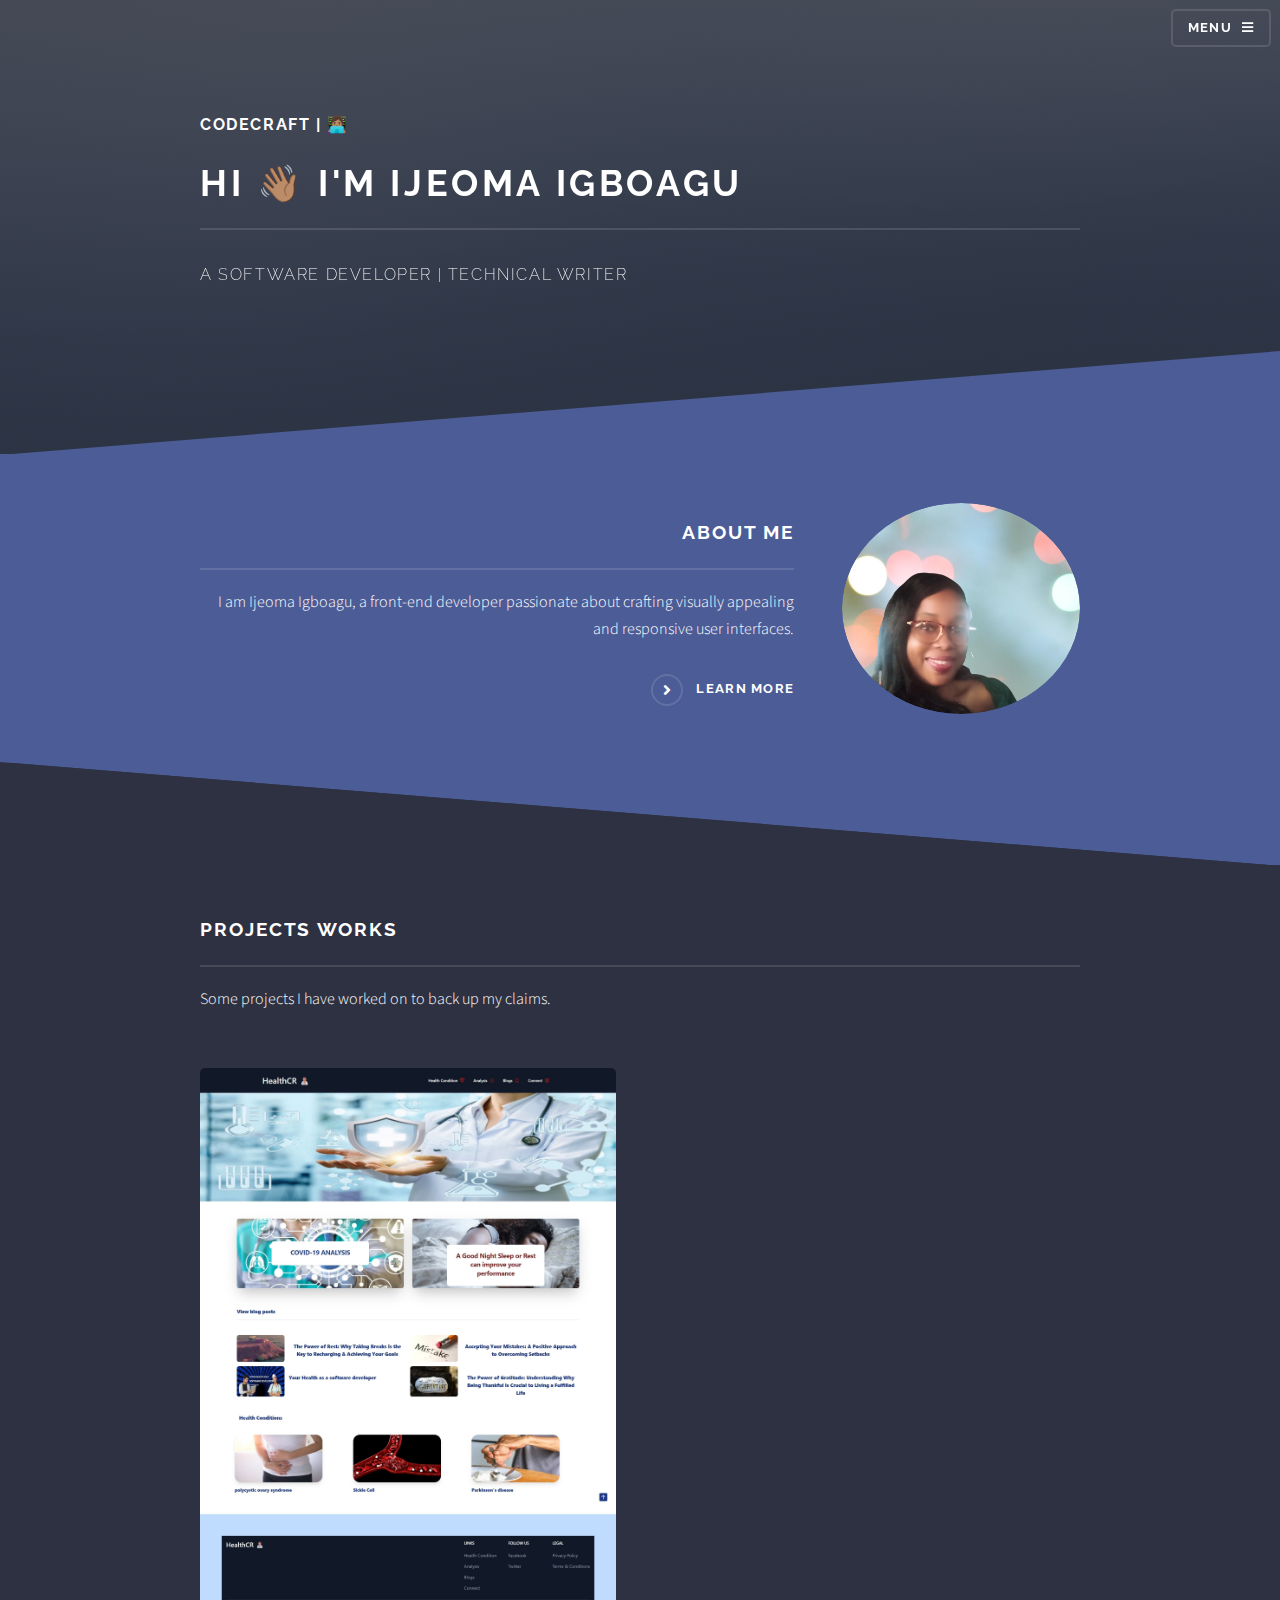
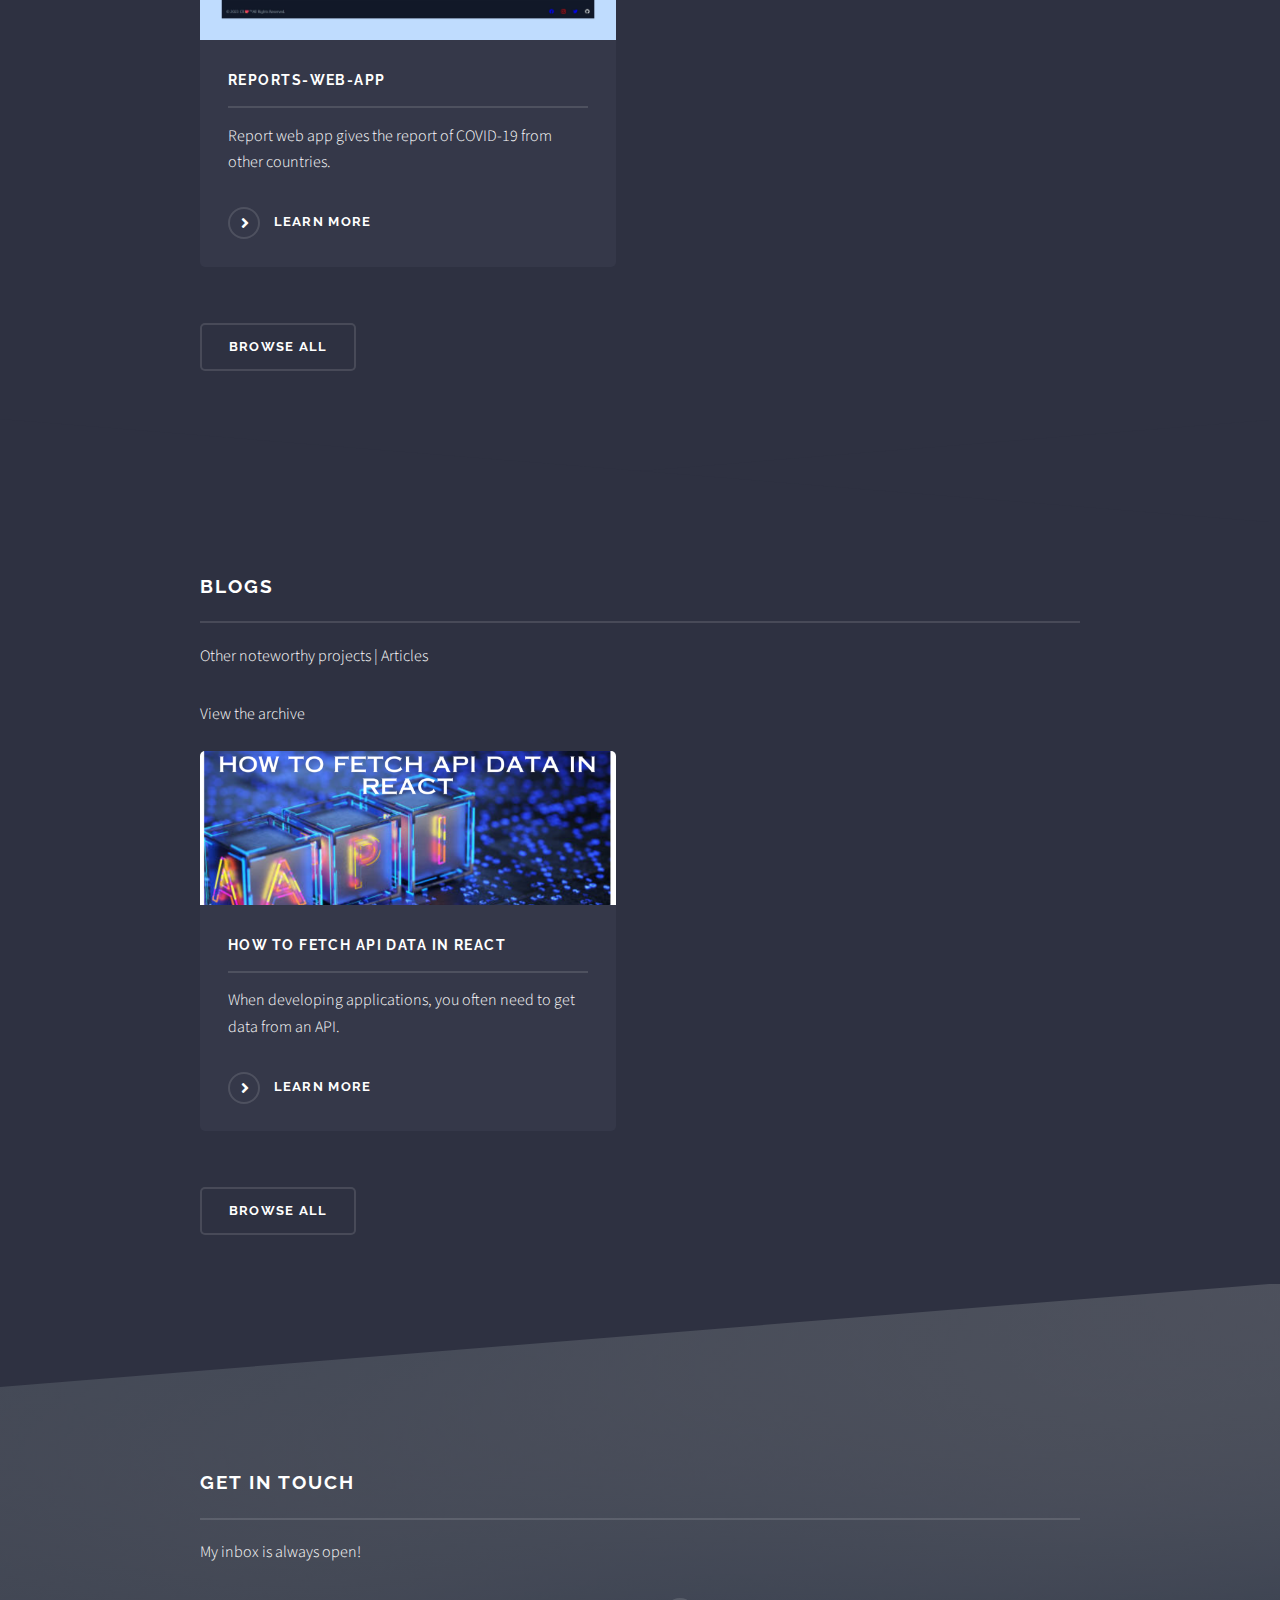
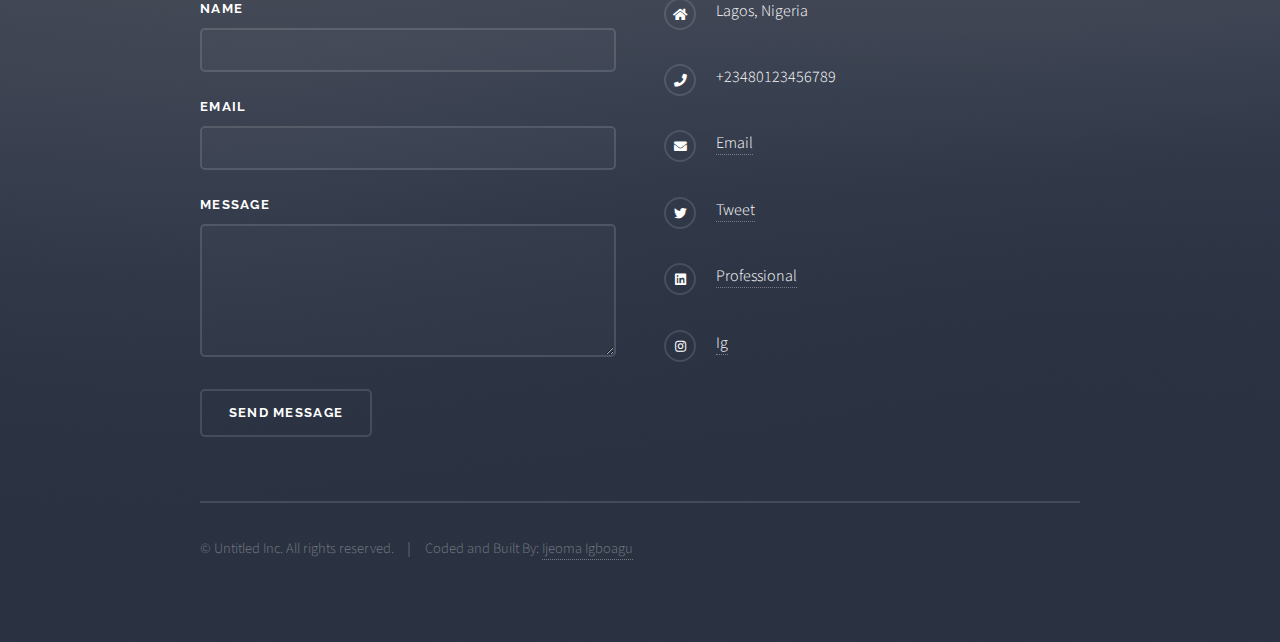
==== commit 9e6bf173: "update" ====
--- a/index.html
+++ b/index.html
@@ -1,190 +1,160 @@
-
 <!DOCTYPE HTML>
-<html lang="en" >
-	<head>
-		<title>Codecraft | 👩🏽‍💻</title>
-		<meta charset="utf-8" />
-		<meta name="viewport" content="width=device-width, initial-scale=1" />
-		
-		<link rel="stylesheet" href="assets/css/main.css" />
-		<noscript><link rel="stylesheet" href="assets/css/noscript.css" /></noscript>
-	</head>
-	<body class="is-preload">
-
-		<!-- Page Wrapper -->
-			<div id="page-wrapper">
-
-				<!-- Header -->
-					<header id="header" class="alt">
-						<h1><a href="index.html">👩🏽‍💻</a></h1>
-						<nav>
-							<a href="#menu">Menu</a>
-						</nav>
-					</header>
-
-				<!-- Menu -->
-					<nav id="menu">
-						<div class="inner">
-							<h2>Menu</h2>
-							<ul class="links">
-								<li><a href="index.html">Home</a></li>
-								<li><a href="#about">About me</a></li>
-								<li><a href="#projects">Projects</a></li>
-								<li><a href="#blog">Blog</a></li>
-								<li><a href="#footer">Contact</a></li>
-							</ul>
-							<a href="#" class="close">Close</a>
-						</div>
-					</nav>
-
-				<!-- Banner -->
-					<section id="banner">
-						<div class="inner">
-							<h1> Codecraft | 👩🏽‍💻</h1>
-							<h2>Hi 👋🏽 I'm Ijeoma</h2>
-							<p>A software developer | Technical writer</p>
-						</div>
-					</section>
-
-				<!-- Wrapper -->
-					<section id="wrapper">
-
-						<!-- One -->
-							<section id="about" class="wrapper spotlight style1">
-								<div class="inner">
-										<a href="#" class="image"><img src="images/ijay.png" alt="ij" /></a>
-									<div class="content">
-										<h2 class="major">About Me</h2>
-										<p>I am Ijeoma, a front-end developer passionate about crafting visually appealing and responsive user interfaces.</p>
-										<a href="about.html" class="special">Learn more</a>
-									</div>
-								</div>
-							</section>
-							<!-- two -->
-							<section id="projects" class="wrapper alt style1">
-
-								<div class="inner">
-									<h2 class="major">Projects Works</h2>
-									<p>	Some projects I haved worked on to back up my claims.</p>
-									<section class="features">
-										<article>
-											<a href="#" class="image"><img src="images/reportpic.png" alt="web" class="imgs" /></a>
-											<h3 class="major">Reports-Web-App</h3>
-											<p>Report web app is gives the repot of covid-19 from other countries</p>
-											<a href="https://github.com/ijayhub/Report-web-app" class="special">Learn more</a>
-										</article>
-										<article>
-											<a href="#" class="image"><img src="images/google-book-apl.gif" alt="google-book" class="imgs" /></a>
-											<h3 class="major">Book-Web-App</h3>
-											<p>This web app was created to allow users to search for books they love to read.</p>
-											<a href="https://github.com/ijayhub/Book-Web-App" class="special">Learn more</a>
-										</article>
-										<article>
-											<a href="#" class="image"><img src="images/merncover.png" alt="fullstack" class="imgs" /></a>
-											<h3 class="major">CrMovie Application</h3>
-											<p>Find your favourite movies effortlessly with our user-friendly application. We've curated a wide selection across genres and eras.</p>
-											<a href="https://github.com/ijayhub/Mern-project-final--tunga" class="special">Learn more</a>
-										</article>
-										<article>
-											<a href="#" class="image"><img src="images/telemedicine-website.png" alt="telemedicine" class="imgs" /></a>
-											<h3 class="major">Telemedicine Website</h3>
-											<p>A telemedicine website is an online platform that facilitates remote healthcare services.</p>
-											<a href="https://github.com/ijayhub/Telemedicine" class="special">Learn more</a>
-										</article>
-									</section>
-									<ul class="actions">
-										<li><a href="https://github.com/ijayhub" class="button">Browse All</a></li>
-									</ul>
-								</div>
-							</section>
-							<section id="blog" class="wrapper alt style1">
-
-								<div class="inner">
-									<h2 class="major">Blogs</h2>
-									<p>Other noteworthy projects | Articles</p>
-									<small>view the achieve</small>
-									<section class="features">
-										<article>
-											<a href="#" class="image"><img src="images/1.png" alt="article1" class="imgs" /></a>
-											<h3 class="major">How to Fetch API Data in React</h3>
-											<p>When developing applications, you often need to get data from an API. </p>
-											<a href="https://www.freecodecamp.org/news/how-to-fetch-api-data-in-react/" class="special">Learn more</a>
-										</article>
-										<article>
-											<a href="#" class="image"><img src="images/2menu.jpg" alt="article2"  class="imgs" /></a>
-											<h3 class="major">How to Create a Stunning Menu for Your Webpage with React</h3>
-											<p>A web page's menu is a crucial element that enables seamless navigation, empowering users to explore the site and access desired information. </p>
-											<a href="https://ijaycent.hashnode.dev/how-to-create-a-stunning-menu-for-your-webpage-with-react" class="special">Learn more</a>
-										</article>
-										<article>
-											<a href="#" class="image"><img src="images/3usestate.png" alt="article3"  class="imgs" /></a>
-											<h3 class="major">Zustand vs useState – How to Manage State in React Apps</h3>
-											<p>State management in React applications has evolved a lot in recent years, especially with the advancement of functional state and the introduction of hooks.</p>
-											<a href="https://www.freecodecamp.org/news/zustand-vs-usestate-how-to-manage-state-in-react/" class="special">Learn more</a>
-										</article>
-										<article>
-											<a href="#" class="image"><img src="images/3.png" alt="article4"  class="imgs" /></a>
-											<h3 class="major">AI Tools You Can Use in Visual Studio Code Besides GitHub Copilot</h3>
-											<p>AI tools have become quite popular recently. Developers use these tools to help generate ideas, create simple code</p>
-											<a href="https://www.freecodecamp.org/news/ai-tools-to-use-in-vs-code/" class="special">Learn more</a>
-										</article>
-									</section>
-									<ul class="actions">
-										<li><a href="https://www.freecodecamp.org/news/author/ijeoma/" class="button">Browse All</a></li>
-									</ul>
-								</div>
-							</section>
-					</section>
-
-				<!-- Footer -->
-					<section id="footer">
-						<div class="inner">
-							<h2 class="major">Get in touch</h2>
-							<p>My inbox is always open!</p>
-							<form method="post" action="https://usebasin.com/f/1b618f556885">
-								<div class="fields">
-									<div class="field">
-										<label for="name">Name</label>
-										<input type="text" name="name" id="name" />
-									</div>
-									<div class="field">
-										<label for="email">Email</label>
-										<input type="email" name="email" id="email" />
-									</div>
-									<div class="field">
-										<label for="message">Message</label>
-										<textarea name="message" id="message" rows="4"></textarea>
-									</div>
-								</div>
-								<ul class="actions">
-									<li><input type="submit" value="Send Message" /></li>
-								</ul>
-							</form>
-							<ul class="contact">
-								<li class="icon solid fa-home">
-									Lagos, Nigeria
-								</li>
-								<li class="icon solid fa-phone">+23480123456789</li>
-								<li class="icon solid fa-envelope"><a href="mailto:ijeonyi@gmail.com">Email</a>
-								<li class="icon brands fa-twitter"><a href="https://twitter.com/ijaydimples">Tweet</a></li>
-								<li class="icon brands fa-linkedin"><a href="https://www.linkedin.com/in/ijeoma-igboagu/">Professional</a></li>
-								<li class="icon brands fa-instagram"><a href="https://instagram.com/ij.ijay/">Ig</a></li>
-							</ul>
-							<ul class="copyright">
-								<li>&copy; Untitled Inc. All rights reserved.</li><li> Coded and Built By: <a href="https://github.com/ijayhub">Ijeoma 💖</a></li>
-							</ul>
-						</div>
-					</section>
-
-			</div>
-
-		<!-- Scripts -->
-			<script src="assets/js/jquery.min.js"></script>
-			<script src="assets/js/jquery.scrollex.min.js"></script>
-			<script src="assets/js/browser.min.js"></script>
-			<script src="assets/js/breakpoints.min.js"></script>
-			<script src="assets/js/util.js"></script>
-			<script src="assets/js/main.js"></script>
-
-	</body>
-</html>+<html lang="en">
+<head>
+    <title>Ijeoma Igboagu - Front-End Developer | Technical Writer</title>
+    <meta charset="utf-8" />
+    <meta name="viewport" content="width=device-width, initial-scale=1" />
+    <meta name="description" content="Ijeoma Igboagu is a front-end developer and technical writer specializing in creating visually appealing and responsive user interfaces.">
+    <meta name="keywords" content="Ijeoma Igboagu, front-end developer, technical writer, Lagos, Nigeria, software developer, portfolio">
+    <link rel="stylesheet" href="assets/css/main.css" />
+    <noscript><link rel="stylesheet" href="assets/css/noscript.css" /></noscript>
+    <script type="application/ld+json">
+    {
+      "@context": "https://schema.org",
+      "@type": "Person",
+      "name": "Ijeoma Igboagu",
+      "jobTitle": "Front-End Developer",
+      "url": "https://yourwebsite.com",
+      "sameAs": [
+        "https://www.linkedin.com/in/ijeoma-igboagu/",
+        "https://twitter.com/ijaydimples",
+        "https://github.com/ijayhub"
+      ],
+      "address": {
+        "@type": "PostalAddress",
+        "addressLocality": "Lagos",
+        "addressCountry": "Nigeria"
+      }
+    }
+    </script>
+</head>
+<body class="is-preload">
+    <!-- Page Wrapper -->
+    <div id="page-wrapper">
+        <!-- Header -->
+        <header id="header" class="alt">
+            <h1><a href="index.html">👩🏽‍💻</a></h1>
+            <nav>
+                <a href="#menu">Menu</a>
+            </nav>
+        </header>
+        <!-- Menu -->
+        <nav id="menu">
+            <div class="inner">
+                <h2>Menu</h2>
+                <ul class="links">
+                    <li><a href="index.html">Home</a></li>
+                    <li><a href="#about">About me</a></li>
+                    <li><a href="#projects">Projects</a></li>
+                    <li><a href="#blog">Blog</a></li>
+                    <li><a href="#footer">Contact</a></li>
+                </ul>
+                <a href="#" class="close">Close</a>
+            </div>
+        </nav>
+        <!-- Banner -->
+        <section id="banner">
+            <div class="inner">
+                <h1> Codecraft | 👩🏽‍💻</h1>
+                <h2>Hi 👋🏽 I'm Ijeoma Igboagu</h2>
+                <p>A software developer | Technical writer</p>
+            </div>
+        </section>
+        <!-- Wrapper -->
+        <section id="wrapper">
+            <!-- One -->
+            <section id="about" class="wrapper spotlight style1">
+                <div class="inner">
+                    <a href="#" class="image"><img src="images/ijay.png" alt="Ijeoma Igboagu" /></a>
+                    <div class="content">
+                        <h2 class="major">About Me</h2>
+                        <p>I am Ijeoma Igboagu, a front-end developer passionate about crafting visually appealing and responsive user interfaces.</p>
+                        <a href="about.html" class="special">Learn more</a>
+                    </div>
+                </div>
+            </section>
+            <!-- Projects -->
+            <section id="projects" class="wrapper alt style1">
+                <div class="inner">
+                    <h2 class="major">Projects Works</h2>
+                    <p>Some projects I have worked on to back up my claims.</p>
+                    <section class="features">
+                        <article>
+                            <a href="#" class="image"><img src="images/reportpic.png" alt="Reports Web App" /></a>
+                            <h3 class="major">Reports-Web-App</h3>
+                            <p>Report web app gives the report of COVID-19 from other countries.</p>
+                            <a href="https://github.com/ijayhub/Report-web-app" class="special">Learn more</a>
+                        </article>
+                        <!-- Add more projects here -->
+                    </section>
+                    <ul class="actions">
+                        <li><a href="https://github.com/ijayhub" class="button">Browse All</a></li>
+                    </ul>
+                </div>
+            </section>
+            <!-- Blog -->
+            <section id="blog" class="wrapper alt style1">
+                <div class="inner">
+                    <h2 class="major">Blogs</h2>
+                    <p>Other noteworthy projects | Articles</p>
+                    <small>View the archive</small>
+                    <section class="features">
+                        <article>
+                            <a href="#" class="image"><img src="images/1.png" alt="How to Fetch API Data in React" /></a>
+                            <h3 class="major">How to Fetch API Data in React</h3>
+                            <p>When developing applications, you often need to get data from an API.</p>
+                            <a href="https://www.freecodecamp.org/news/how-to-fetch-api-data-in-react/" class="special">Learn more</a>
+                        </article>
+                        <!-- Add more blog articles here -->
+                    </section>
+                    <ul class="actions">
+                        <li><a href="https://www.freecodecamp.org/news/author/ijeoma/" class="button">Browse All</a></li>
+                    </ul>
+                </div>
+            </section>
+        </section>
+        <!-- Footer -->
+        <section id="footer">
+            <div class="inner">
+                <h2 class="major">Get in touch</h2>
+                <p>My inbox is always open!</p>
+                <form method="post" action="https://usebasin.com/f/1b618f556885">
+                    <div class="fields">
+                        <div class="field">
+                            <label for="name">Name</label>
+                            <input type="text" name="name" id="name" />
+                        </div>
+                        <div class="field">
+                            <label for="email">Email</label>
+                            <input type="email" name="email" id="email" />
+                        </div>
+                        <div class="field">
+                            <label for="message">Message</label>
+                            <textarea name="message" id="message" rows="4"></textarea>
+                        </div>
+                    </div>
+                    <ul class="actions">
+                        <li><input type="submit" value="Send Message" /></li>
+                    </ul>
+                </form>
+                <ul class="contact">
+                    <li class="icon solid fa-home">Lagos, Nigeria</li>
+                    <li class="icon solid fa-phone">+23480123456789</li>
+                    <li class="icon solid fa-envelope"><a href="mailto:ijeonyi@gmail.com">Email</a></li>
+                    <li class="icon brands fa-twitter"><a href="https://twitter.com/ijaydimples">Tweet</a></li>
+                    <li class="icon brands fa-linkedin"><a href="https://www.linkedin.com/in/ijeoma-igboagu/">Professional</a></li>
+                    <li class="icon brands fa-instagram"><a href="https://instagram.com/ij.ijay/">Ig</a></li>
+                </ul>
+                <ul class="copyright">
+                    <li>&copy; Untitled Inc. All rights reserved.</li><li> Coded and Built By: <a href="https://github.com/ijayhub">Ijeoma Igboagu</a></li>
+                </ul>
+            </div>
+        </section>
+    </div>
+    <script src="assets/js/jquery.min.js"></script>
+    <script src="assets/js/browser.min.js"></script>
+    <script src="assets/js/breakpoints.min.js"></script>
+    <script src="assets/js/util.js"></script>
+    <script src="assets/js/main.js"></script>
+</body>
+</html>
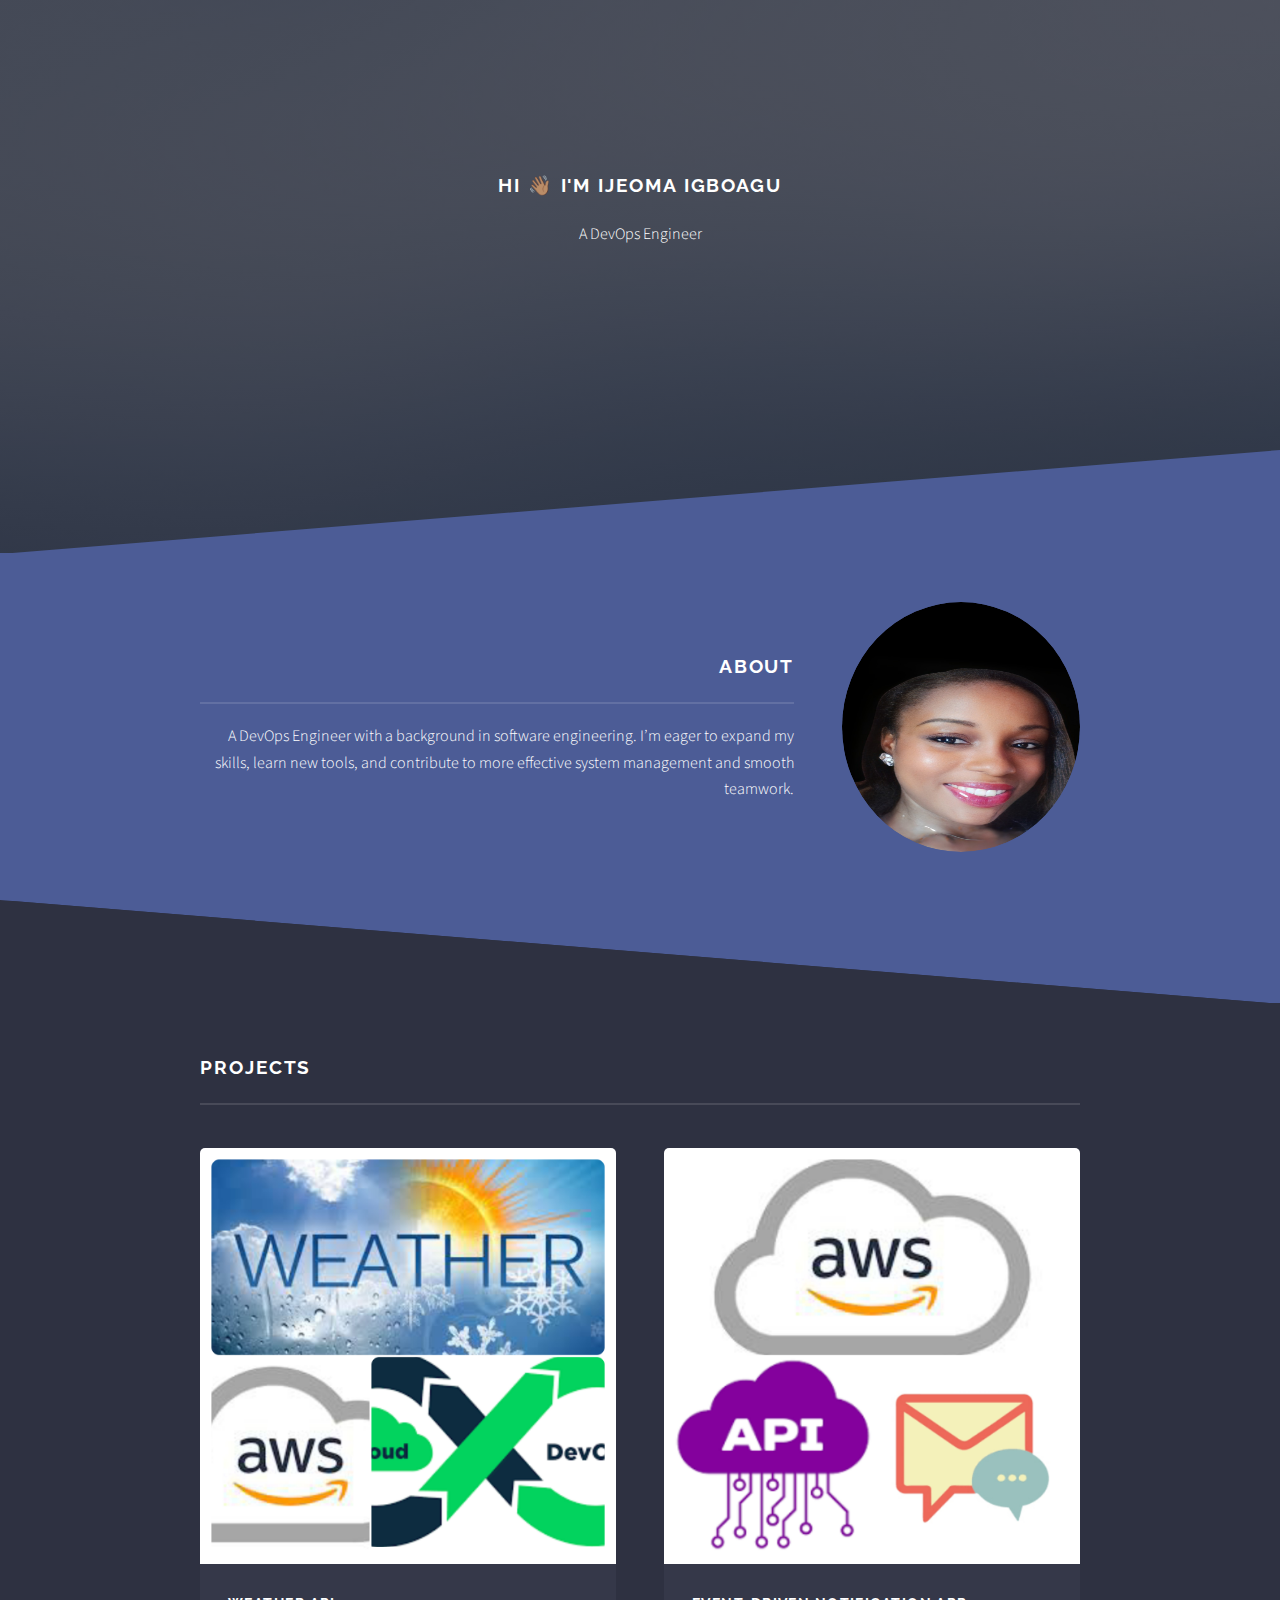
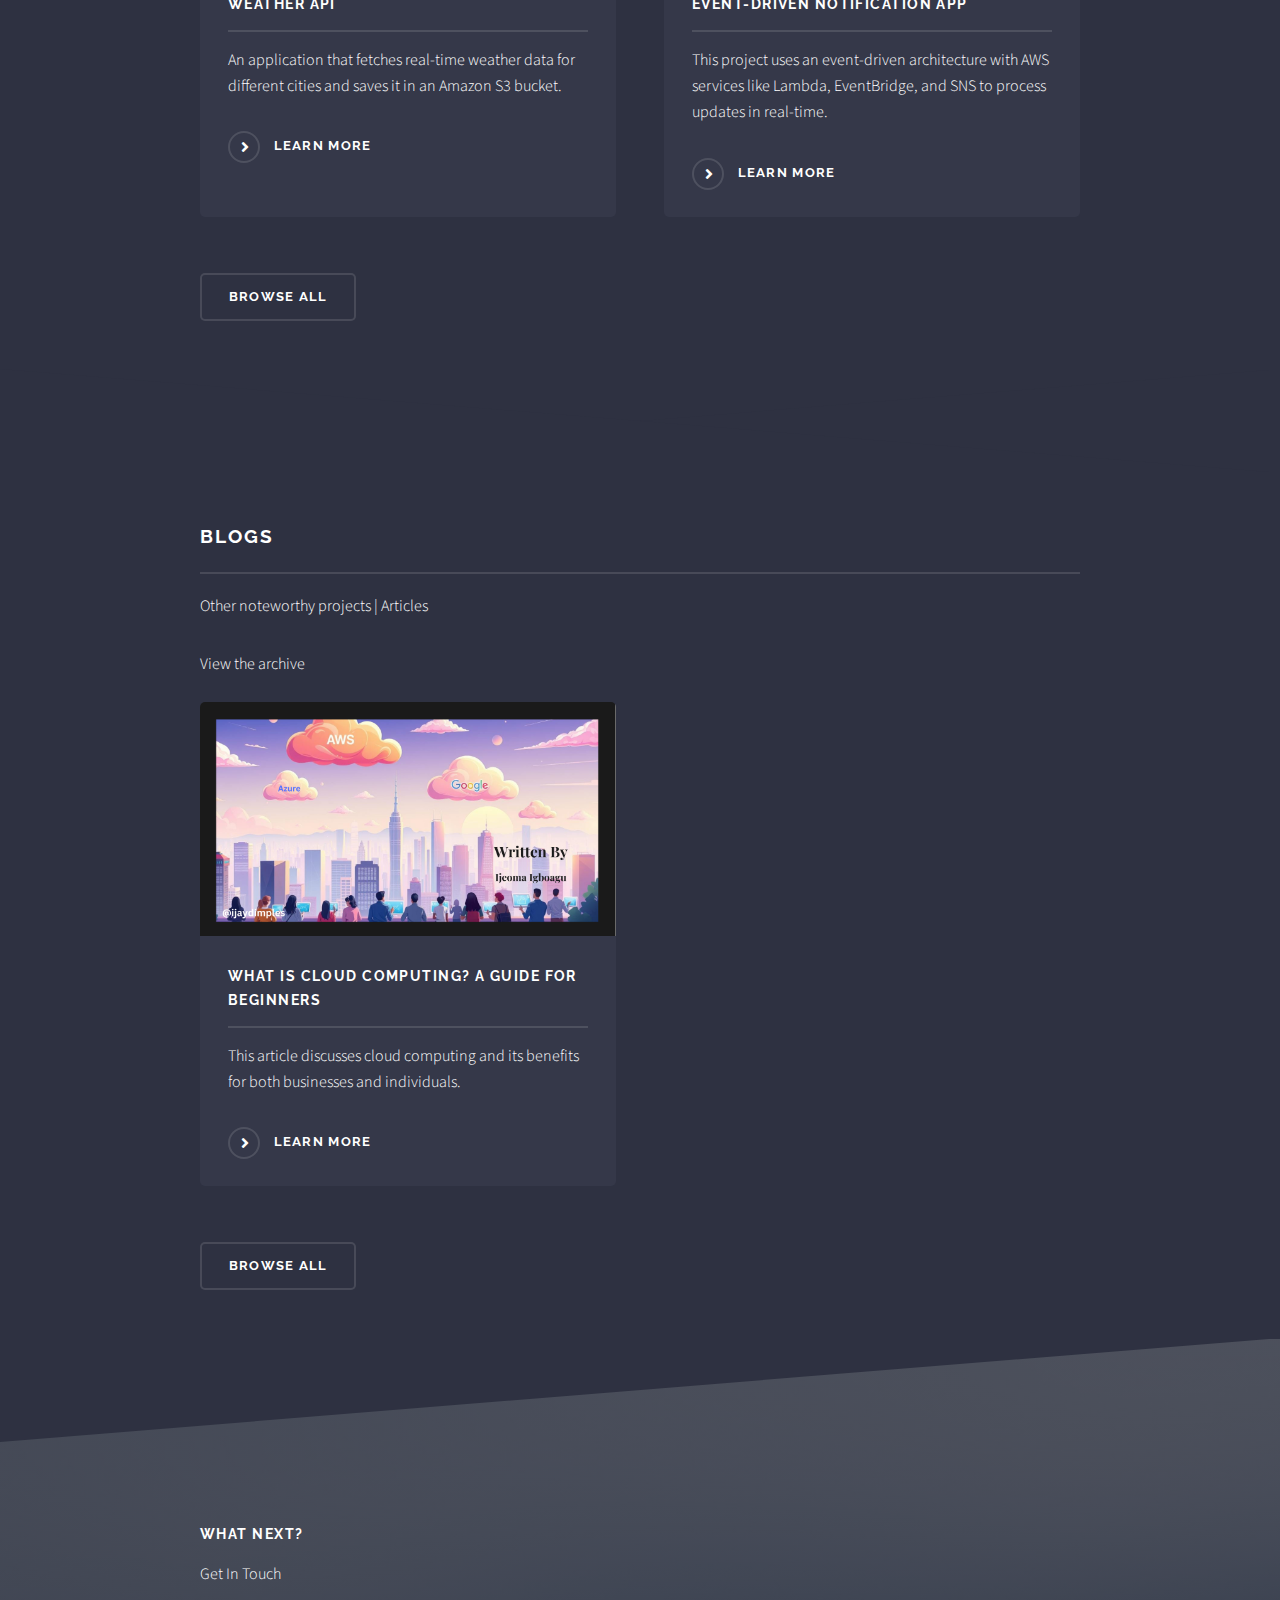
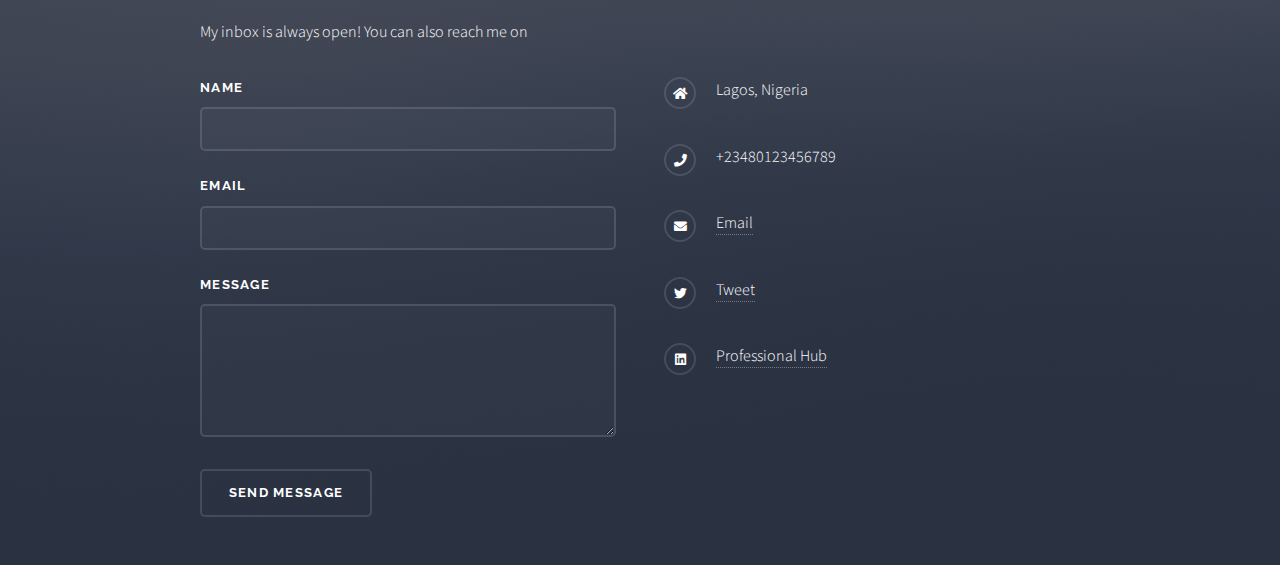
==== commit da92aba6: "Updated my portfolio" ====
--- a/index.html
+++ b/index.html
@@ -1,91 +1,103 @@
-<!DOCTYPE HTML>
+<!DOCTYPE HTML>  
 <html lang="en">
 <head>
-    <title>Ijeoma Igboagu - Front-End Developer | Technical Writer</title>
+    <title>Ijeoma Igboagu - DevOps Engineer</title>
     <meta charset="utf-8" />
     <meta name="viewport" content="width=device-width, initial-scale=1" />
-    <meta name="description" content="Ijeoma Igboagu is a front-end developer and technical writer specializing in creating visually appealing and responsive user interfaces.">
-    <meta name="keywords" content="Ijeoma Igboagu, front-end developer, technical writer, Lagos, Nigeria, software developer, portfolio">
+    <meta name="description" content="Ijeoma Igboagu is a DevOps Engineer with a background in software engineering. ">
+    <meta name="keywords" content="Ijeoma Igboagu, DevOps Engineer, Lagos, Nigeria, portfolio">
     <link rel="stylesheet" href="assets/css/main.css" />
     <noscript><link rel="stylesheet" href="assets/css/noscript.css" /></noscript>
+    <style>
+        /* Media Query to Hide Image on Small Screens */
+        @media only screen and (max-width: 768px) {
+            #about img {
+                display: none;
+            }
+        }
+         /* Centering the Hero Section */
+        .hero {
+            display: flex;
+            flex-direction: column;
+            justify-content: center;
+            align-items: center;
+            height: 50vh;
+            text-align: center;
+        }
+
+    </style>
     <script type="application/ld+json">
     {
-      "@context": "https://schema.org",
-      "@type": "Person",
-      "name": "Ijeoma Igboagu",
-      "jobTitle": "Front-End Developer",
-      "url": "https://yourwebsite.com",
-      "sameAs": [
-        "https://www.linkedin.com/in/ijeoma-igboagu/",
-        "https://twitter.com/ijaydimples",
-        "https://github.com/ijayhub"
-      ],
-      "address": {
-        "@type": "PostalAddress",
-        "addressLocality": "Lagos",
-        "addressCountry": "Nigeria"
-      }
+        "@context": "https://schema.org",
+        "@type": "Person",
+        "name": "Ijeoma Igboagu",
+        "jobTitle": "DevOps Engineer",
+        "url": "https://ijayhub.github.io/portfolio-headstarter/",
+        "sameAs": [
+            "https://www.linkedin.com/in/ijeoma-igboagu/",
+            "https://twitter.com/ijaydimples",
+            "https://github.com/ijayhub"
+        ],
+        "address": {
+            "@type": "PostalAddress",
+            "addressLocality": "Lagos",
+            "addressCountry": "Nigeria"
+        }
     }
     </script>
 </head>
 <body class="is-preload">
     <!-- Page Wrapper -->
-    <div id="page-wrapper">
-        <!-- Header -->
-        <header id="header" class="alt">
-            <h1><a href="index.html">👩🏽‍💻</a></h1>
-            <nav>
-                <a href="#menu">Menu</a>
-            </nav>
-        </header>
+   
         <!-- Menu -->
         <nav id="menu">
             <div class="inner">
                 <h2>Menu</h2>
                 <ul class="links">
-                    <li><a href="index.html">Home</a></li>
-                    <li><a href="#about">About me</a></li>
+                   
+                    <li><a href="#about">About</a></li>
                     <li><a href="#projects">Projects</a></li>
                     <li><a href="#blog">Blog</a></li>
                     <li><a href="#footer">Contact</a></li>
                 </ul>
-                <a href="#" class="close">Close</a>
+                <a href="javascript:void(0)" class="close" onclick="toggleMenu()">×</a>
             </div>
         </nav>
         <!-- Banner -->
-        <section id="banner">
-            <div class="inner">
-                <h1> Codecraft | 👩🏽‍💻</h1>
-                <h2>Hi 👋🏽 I'm Ijeoma Igboagu</h2>
-                <p>A software developer | Technical writer</p>
-            </div>
+        <section class="hero">
+            <h2>Hi 👋🏽 I'm Ijeoma Igboagu</h2>
+            <p> A DevOps Engineer</p>
         </section>
         <!-- Wrapper -->
         <section id="wrapper">
-            <!-- One -->
+            <!-- About -->
             <section id="about" class="wrapper spotlight style1">
                 <div class="inner">
-                    <a href="#" class="image"><img src="images/ijay.png" alt="Ijeoma Igboagu" /></a>
+                    <a href="#" class="image"><img src="images/ij.jpg" alt="Ijeoma Igboagu" width="300px" height="250px" /></a>
                     <div class="content">
-                        <h2 class="major">About Me</h2>
-                        <p>I am Ijeoma Igboagu, a front-end developer passionate about crafting visually appealing and responsive user interfaces.</p>
-                        <a href="about.html" class="special">Learn more</a>
+                        <h2 class="major">About</h2>
+                        <p>A DevOps Engineer with a background in software engineering. I’m eager to expand my skills, learn new tools, and contribute to more effective system management and smooth teamwork.</p>
+                       
                     </div>
                 </div>
             </section>
             <!-- Projects -->
             <section id="projects" class="wrapper alt style1">
                 <div class="inner">
-                    <h2 class="major">Projects Works</h2>
-                    <p>Some projects I have worked on to back up my claims.</p>
+                    <h2 class="major">Projects</h2>
                     <section class="features">
                         <article>
-                            <a href="#" class="image"><img src="images/reportpic.png" alt="Reports Web App" /></a>
-                            <h3 class="major">Reports-Web-App</h3>
-                            <p>Report web app gives the report of COVID-19 from other countries.</p>
-                            <a href="https://github.com/ijayhub/Report-web-app" class="special">Learn more</a>
+                            <a href="#" class="image"><img src="images/project1.jpg" alt="Weather API" /></a>
+                            <h3 class="major">Weather API</h3>
+                            <p>An application that fetches real-time weather data for different cities and saves it in an Amazon S3 bucket.</p>
+                            <a href="https://github.com/ijayhub/devops-ijay-cozy-cloud" class="special">Learn more</a>
                         </article>
-                        <!-- Add more projects here -->
+                        <article>
+                            <a href="#" class="image"><img src="images/project2.jpg" alt="Notification App" /></a>
+                            <h3 class="major">Event-Driven Notification App</h3>
+                            <p>This project uses an event-driven architecture with AWS services like Lambda, EventBridge, and SNS to process updates in real-time.</p>
+                            <a href="https://github.com/ijayhub/game-day-notifications-aws" class="special">Learn more</a>
+                        </article>
                     </section>
                     <ul class="actions">
                         <li><a href="https://github.com/ijayhub" class="button">Browse All</a></li>
@@ -100,12 +112,11 @@
                     <small>View the archive</small>
                     <section class="features">
                         <article>
-                            <a href="#" class="image"><img src="images/1.png" alt="How to Fetch API Data in React" /></a>
-                            <h3 class="major">How to Fetch API Data in React</h3>
-                            <p>When developing applications, you often need to get data from an API.</p>
-                            <a href="https://www.freecodecamp.org/news/how-to-fetch-api-data-in-react/" class="special">Learn more</a>
+                            <a href="#" class="image"><img src="./images/post1.png" alt="How to Fetch API Data in React" /></a>
+                            <h3 class="major">What is Cloud Computing? A Guide for Beginners</h3>
+                            <p>This article discusses cloud computing and its benefits for both businesses and individuals.</p>
+                            <a href="https://www.freecodecamp.org/news/cloud-computing-guide-for-beginners/" class="special">Learn more</a>
                         </article>
-                        <!-- Add more blog articles here -->
                     </section>
                     <ul class="actions">
                         <li><a href="https://www.freecodecamp.org/news/author/ijeoma/" class="button">Browse All</a></li>
@@ -116,8 +127,9 @@
         <!-- Footer -->
         <section id="footer">
             <div class="inner">
-                <h2 class="major">Get in touch</h2>
-                <p>My inbox is always open!</p>
+                <h3>What Next?</h3>
+                <p>Get In Touch</p>
+                <p>My inbox is always open! You can also reach me on</p>
                 <form method="post" action="https://usebasin.com/f/1b618f556885">
                     <div class="fields">
                         <div class="field">
@@ -142,19 +154,10 @@
                     <li class="icon solid fa-phone">+23480123456789</li>
                     <li class="icon solid fa-envelope"><a href="mailto:ijeonyi@gmail.com">Email</a></li>
                     <li class="icon brands fa-twitter"><a href="https://twitter.com/ijaydimples">Tweet</a></li>
-                    <li class="icon brands fa-linkedin"><a href="https://www.linkedin.com/in/ijeoma-igboagu/">Professional</a></li>
-                    <li class="icon brands fa-instagram"><a href="https://instagram.com/ij.ijay/">Ig</a></li>
-                </ul>
-                <ul class="copyright">
-                    <li>&copy; Untitled Inc. All rights reserved.</li><li> Coded and Built By: <a href="https://github.com/ijayhub">Ijeoma Igboagu</a></li>
+                    <li class="icon brands fa-linkedin"><a href="https://www.linkedin.com/in/ijeoma-igboagu/">Professional Hub</a></li>
                 </ul>
             </div>
         </section>
     </div>
-    <script src="assets/js/jquery.min.js"></script>
-    <script src="assets/js/browser.min.js"></script>
-    <script src="assets/js/breakpoints.min.js"></script>
-    <script src="assets/js/util.js"></script>
-    <script src="assets/js/main.js"></script>
 </body>
 </html>
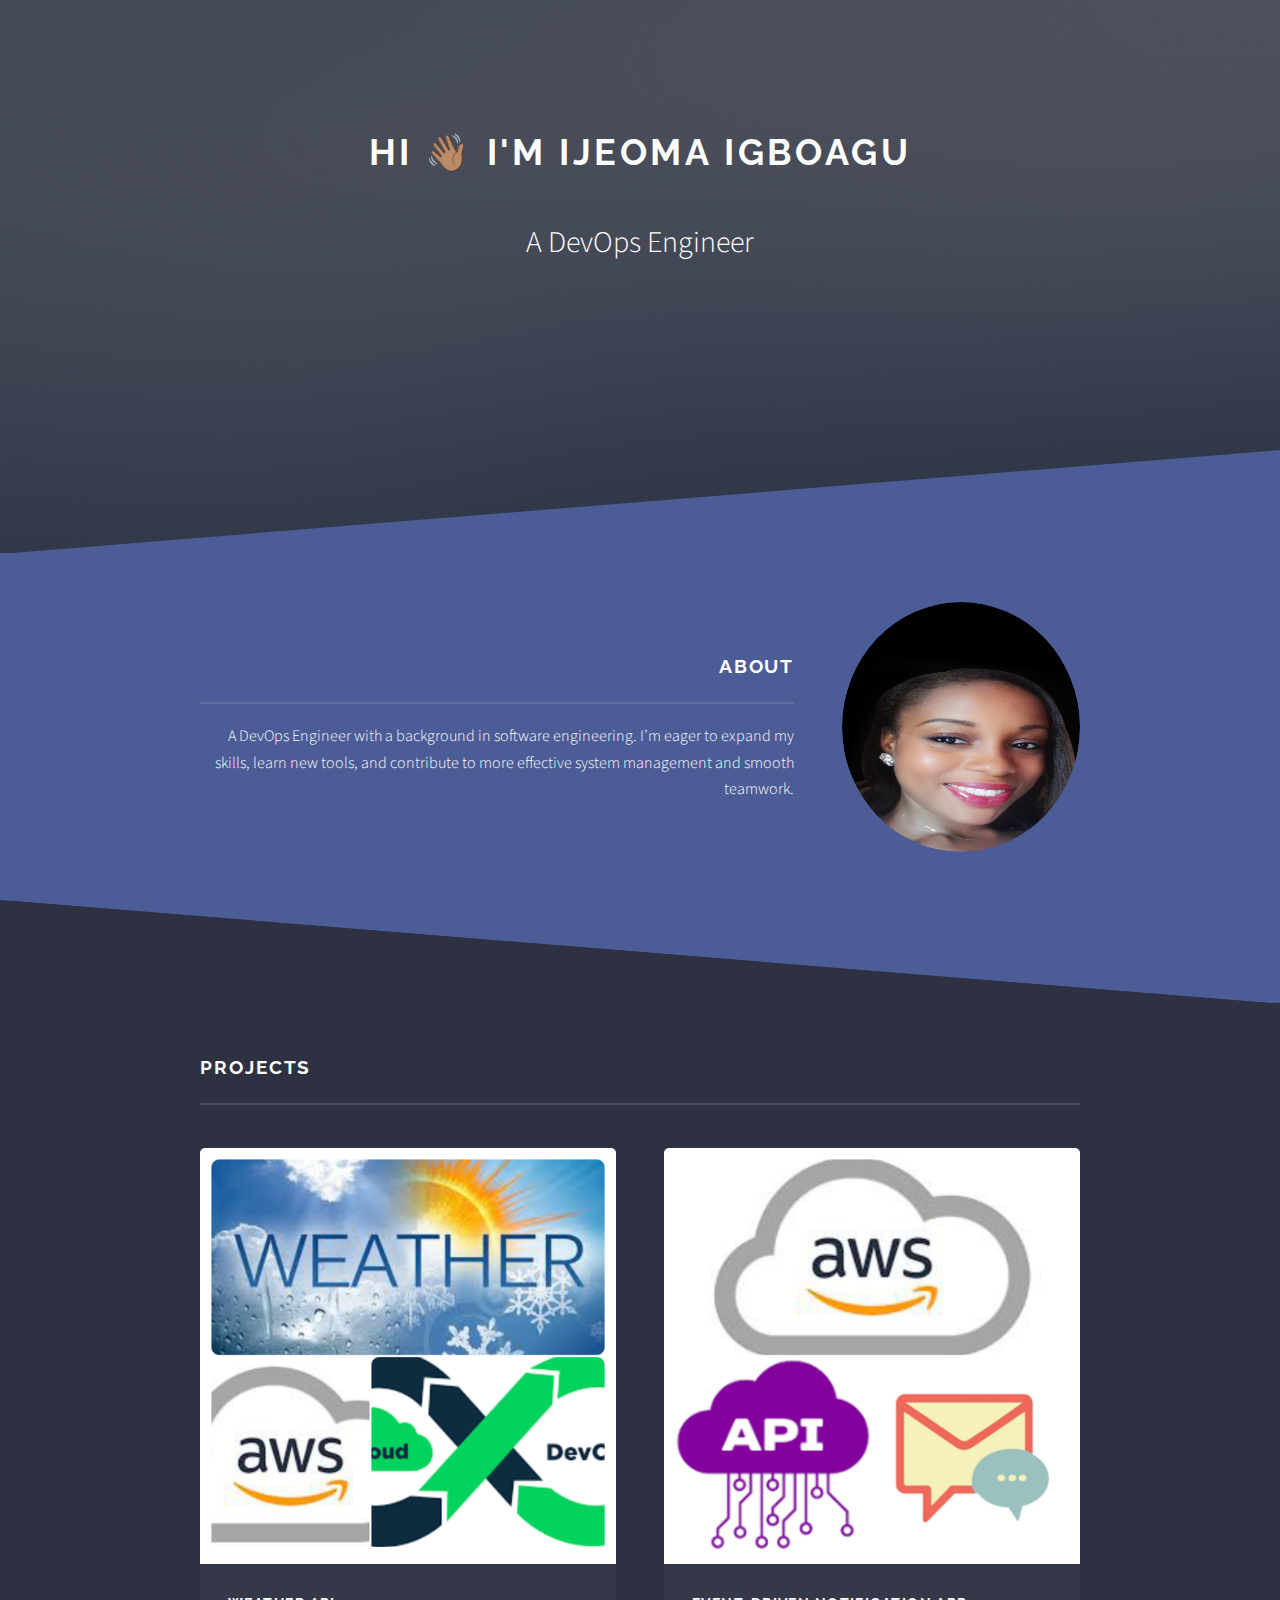
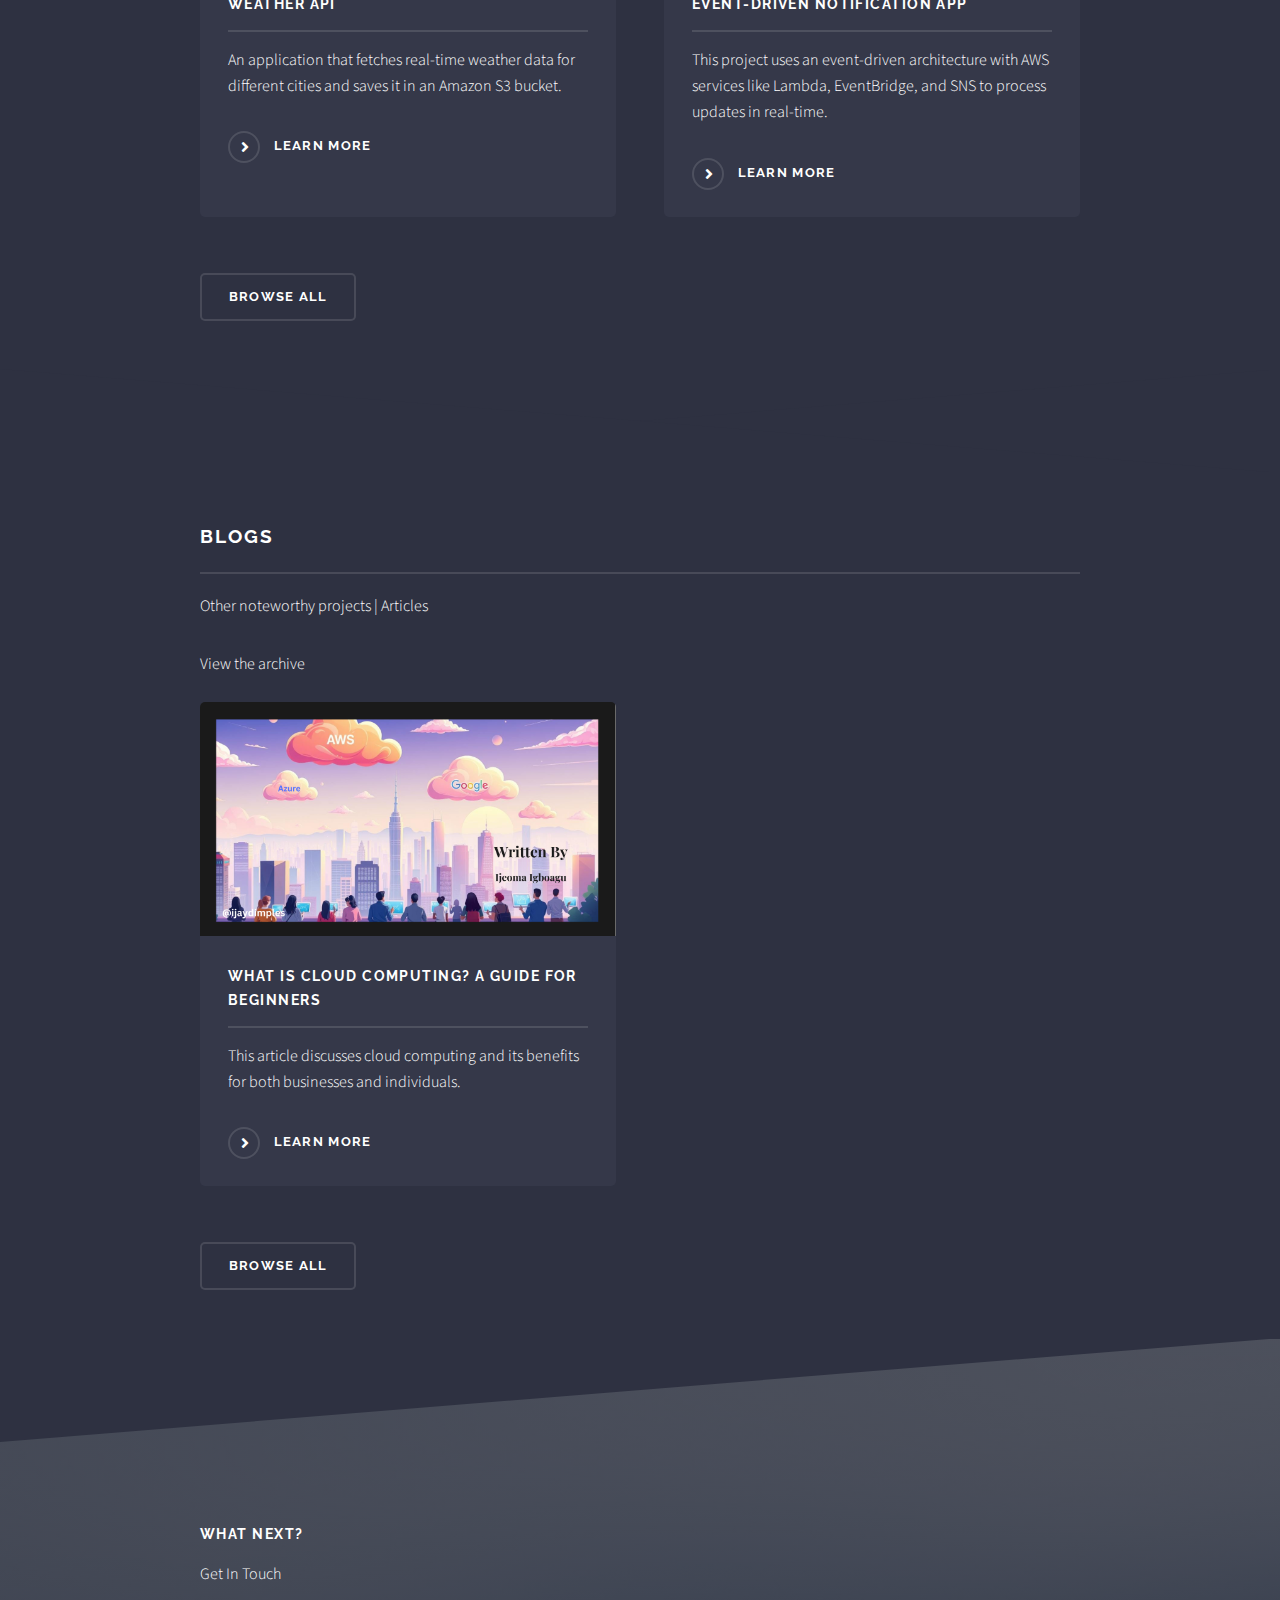
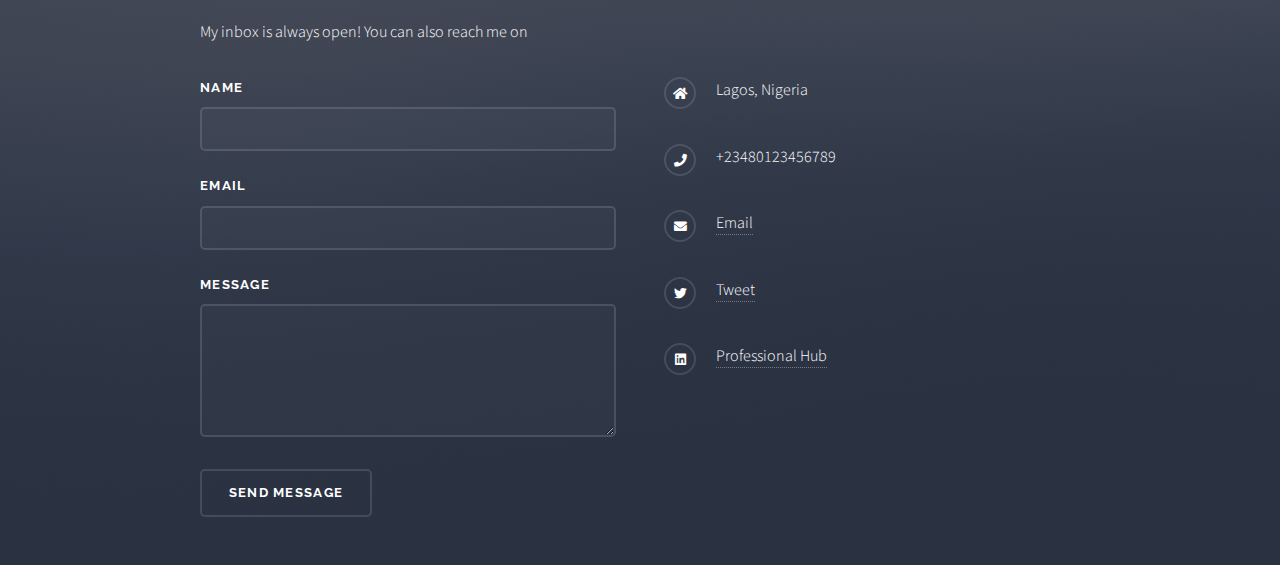
==== commit 38e36019: "Update the readme and index.html" ====
--- a/index.html
+++ b/index.html
@@ -23,6 +23,7 @@
             align-items: center;
             height: 50vh;
             text-align: center;
+            font-size: 30px;
         }
 
     </style>
